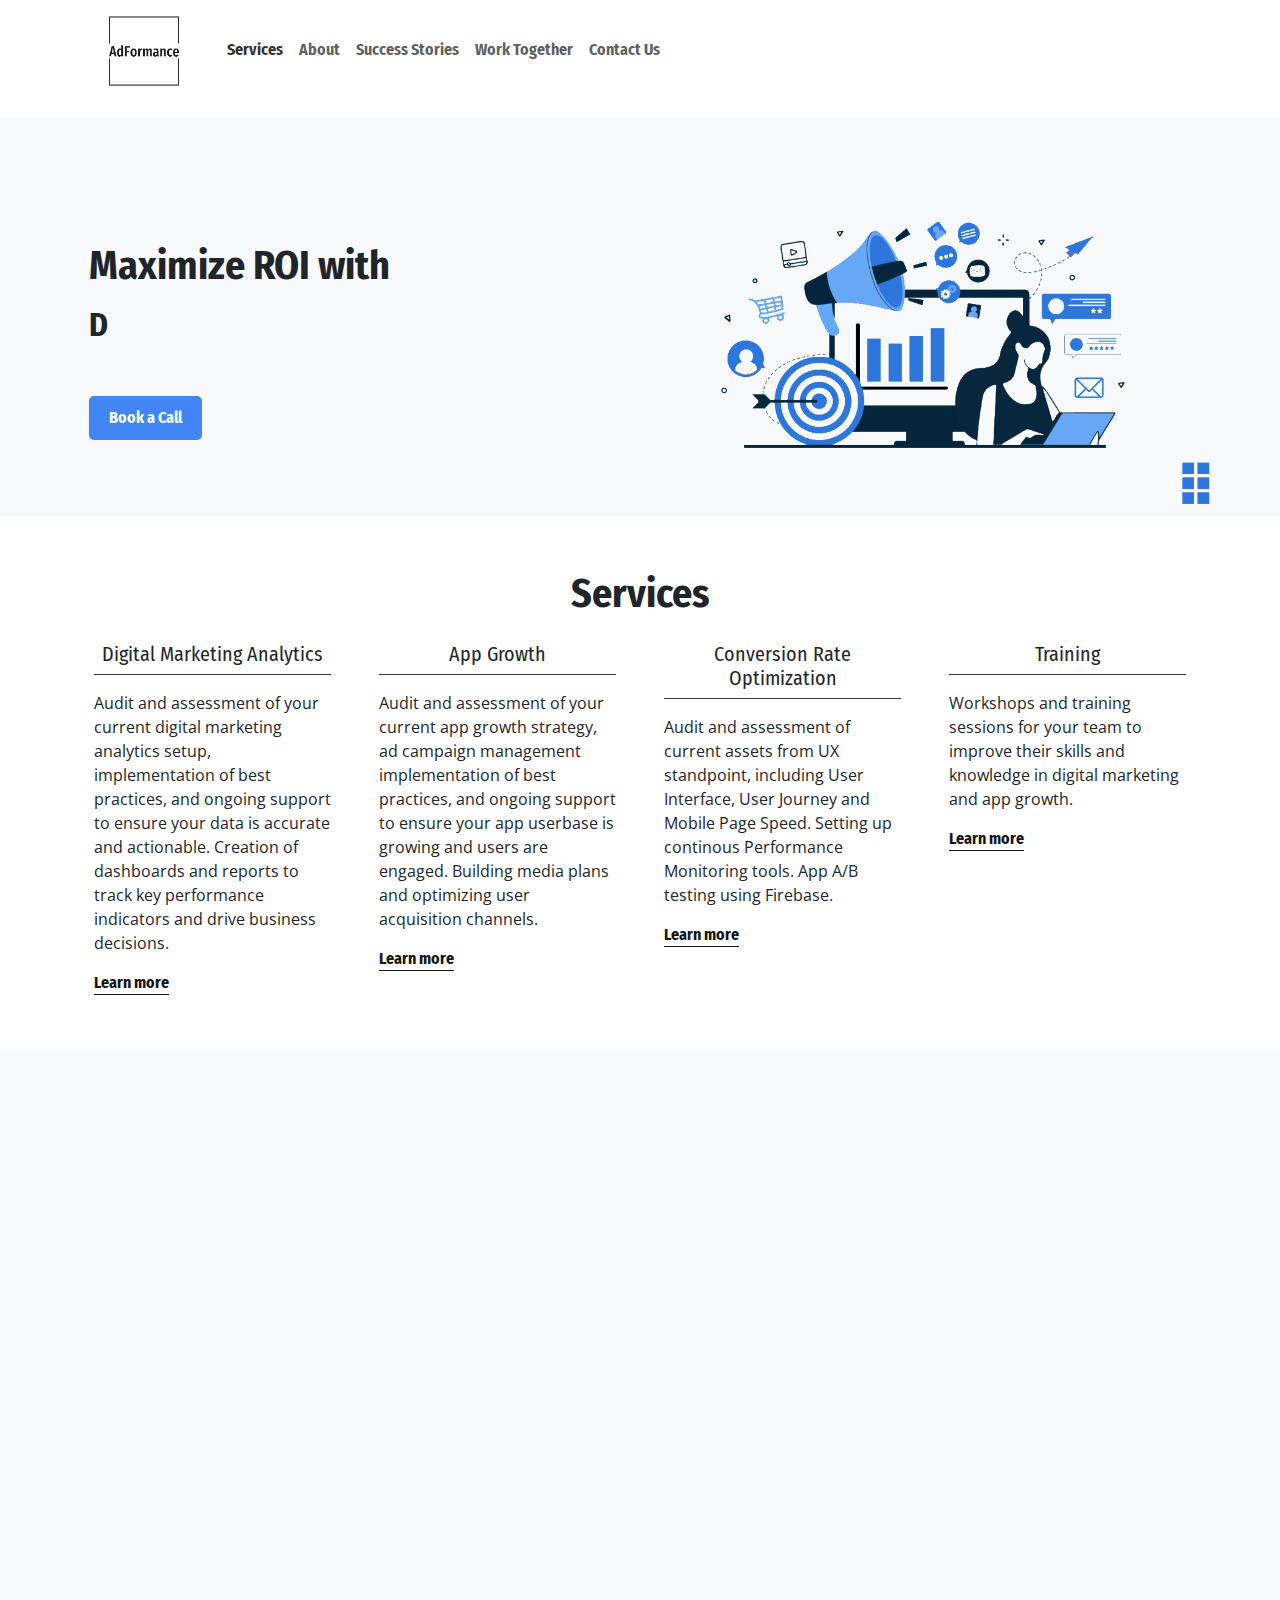
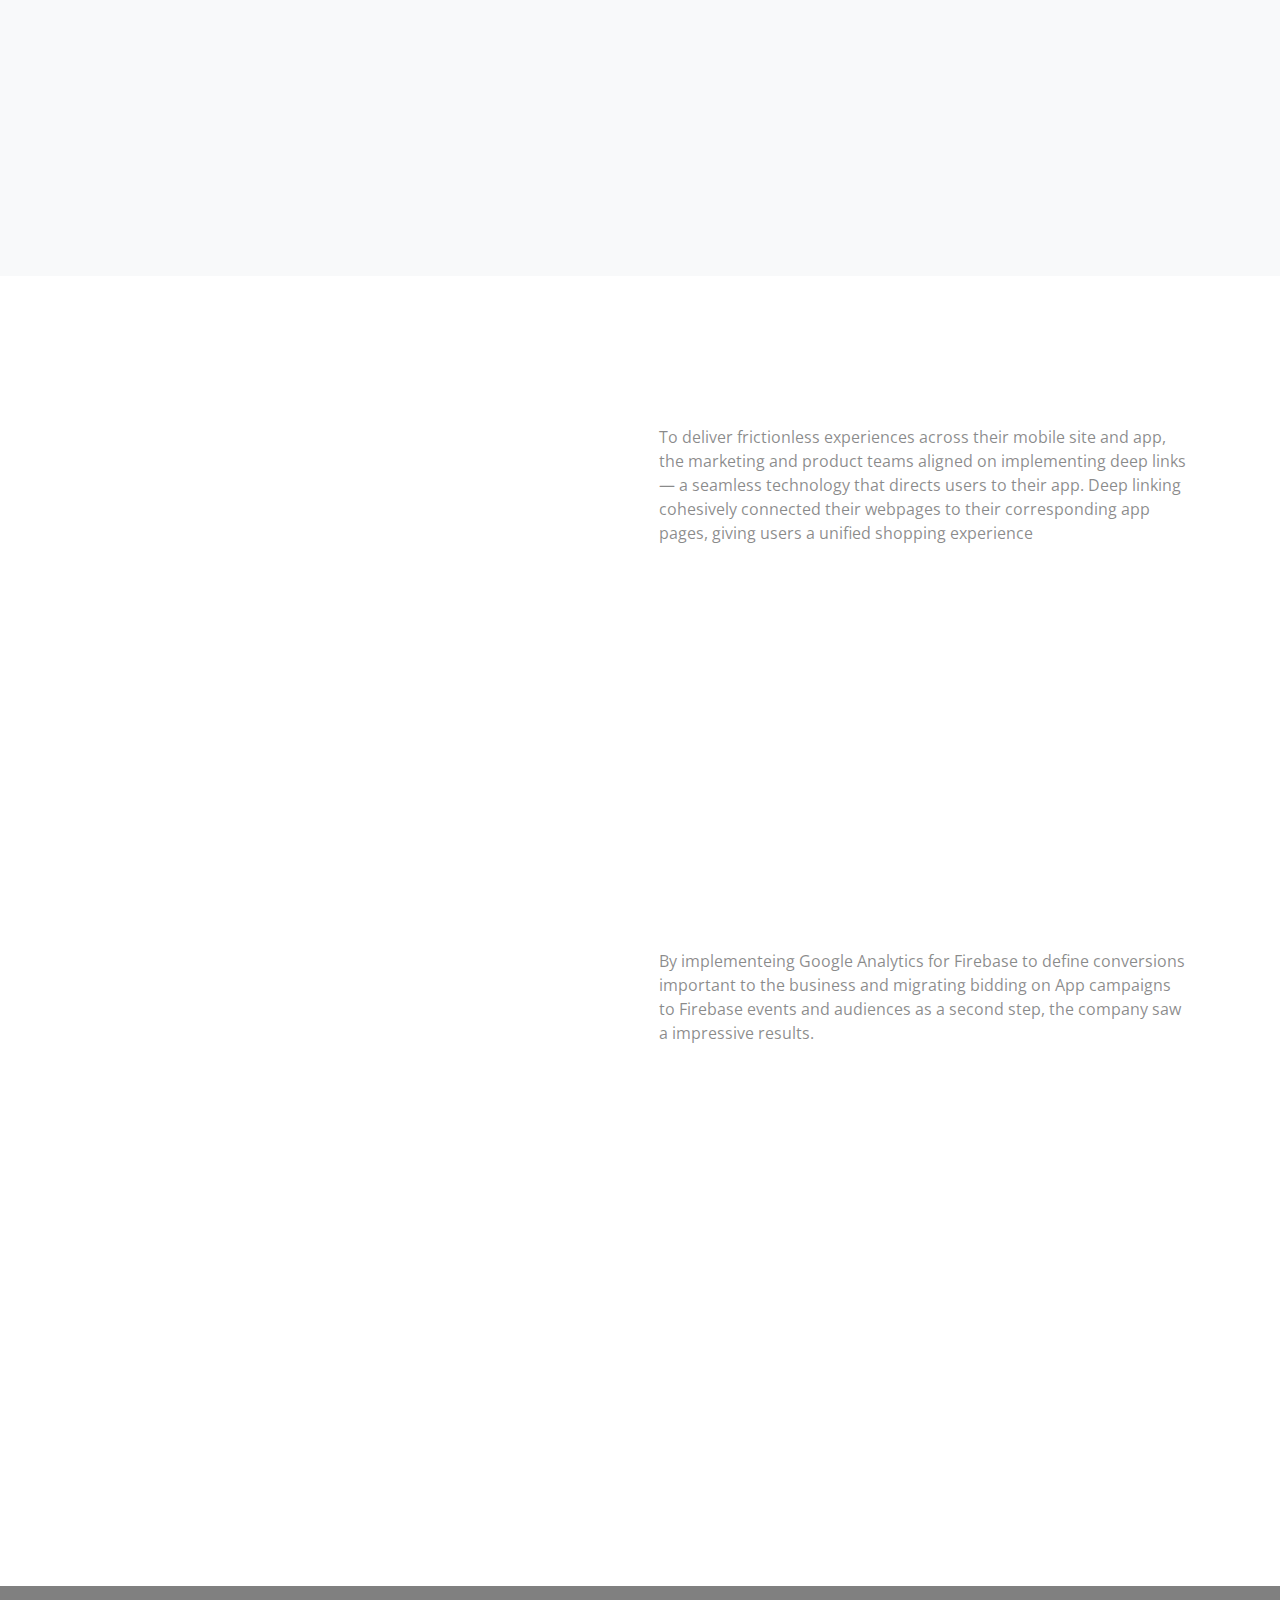
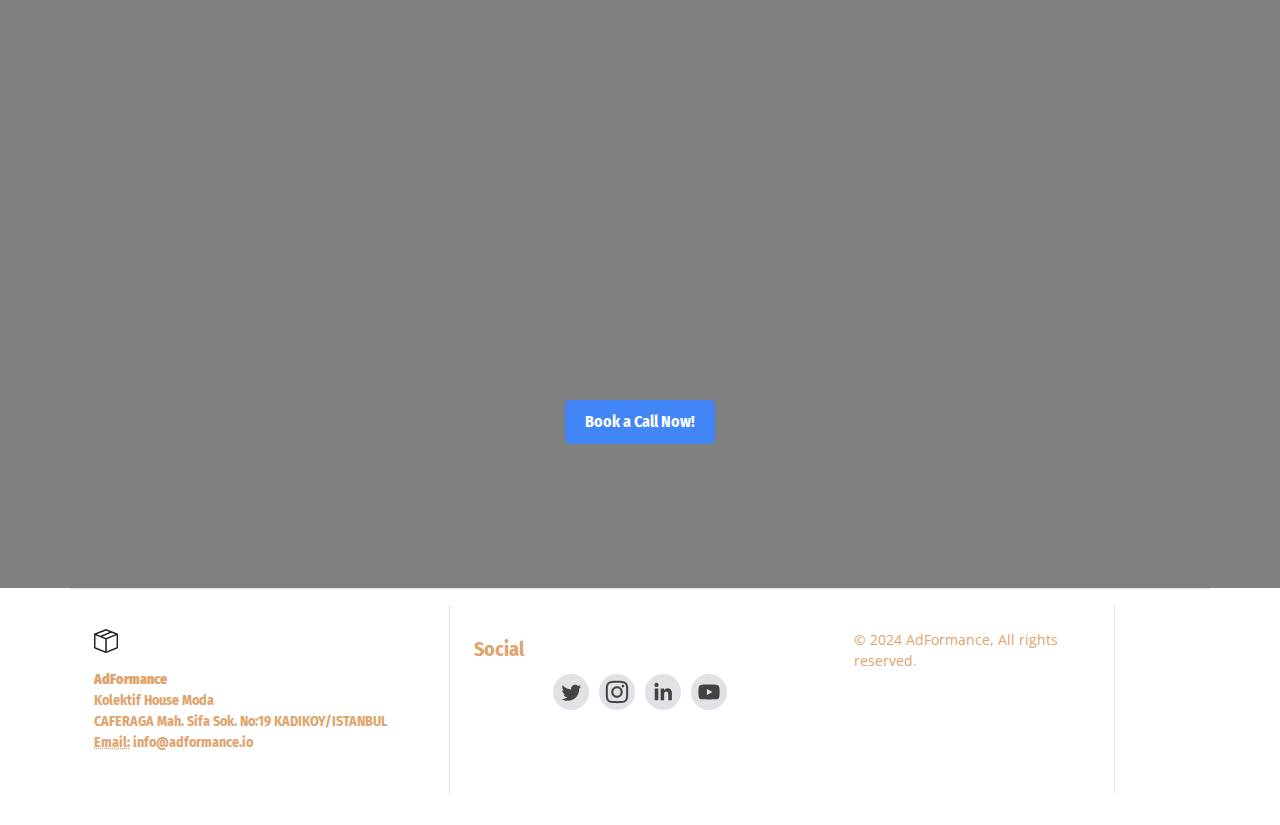
==== index.html @ 452e7cb9 "first commit" ====
<!doctype html>
<html class="h-100" lang="en">

<head>
  <!-- Google Tag Manager -->
  <script>(function (w, d, s, l, i) {
      w[l] = w[l] || []; w[l].push({
        'gtm.start':
          new Date().getTime(), event: 'gtm.js'
      }); var f = d.getElementsByTagName(s)[0],
        j = d.createElement(s), dl = l != 'dataLayer' ? '&l=' + l : ''; j.async = true; j.src =
          'https://www.googletagmanager.com/gtm.js?id=' + i + dl; f.parentNode.insertBefore(j, f);
    })(window, document, 'script', 'dataLayer', 'GTM-MRZGWMG3');</script>
  <!-- End Google Tag Manager -->

  <link rel="preconnect" href="https://fonts.googleapis.com">
  <link rel="preconnect" href="https://fonts.gstatic.com" crossorigin>


  <meta charset="utf-8">
  <meta name="viewport" content="width=device-width,initial-scale=1,shrink-to-fit=yes">
  <meta name="description" content="Adformance Marketing Analytics and App Growth">
  <link rel="apple-touch-icon" sizes="180x180" href="img/adformance-favicon-color.png">
  <link rel="icon" type="image/png" sizes="128x128" href="img/adformance-favicon-color.png">
  <link rel="icon" type="image/png" sizes="16x16" href="img/adformance-favicon-color.png">
  <link rel="icon" type="image/png" sizes="96x96" href="img/adformance-favicon-color.png">
  <meta name="author" content="Ugur Bilen">
  <meta name="generator" content="Eleventy v2.0.0">
  <meta name="HandheldFriendly" content="true">
  <title>AdFormance Home Page</title>
  <link rel="stylesheet" href="css/theme.min.css">
  <!--<link href="https://fonts.googleapis.com/css2?family=Roboto:wght@300;400&display=swap" rel="stylesheet">-->

  <link href="https://fonts.googleapis.com/css2?family=Fira+Sans+Condensed:wght@700&display=swap" rel="stylesheet">
  <link href="https://fonts.googleapis.com/css2?family=Open+Sans:wght@300;400&display=swap" rel="stylesheet">
  <!--
  <style>
    @font-face {
      font-family: 'Fira Sans';
      font-style: normal;
      font-weight: 700;
      font-display: swap;
      src: local(''),
        url('./fonts/FiraSans-Bold.woff2') format('woff2'),
    }
  </style>-->


  <style>
    body {
      margin: 0 !important;
      padding: 0 !important;
    }

    /* Default font for most elements */
    body,
    h1,
    h2,
    h3,
    h4,
    h5,
    h6,
    .navbar,
    .nav-link {
      font-family: 'Fira Sans Condensed', sans-serif !important;
      font-weight: 700 !important;
    }

    /* Preserve Open Sans for specific elements */
    [style*="font-family: 'Open Sans'"],
    .fw-normal,
    .text-black-50,
    p:not(.lead) {
      /* All paragraphs except those with class 'lead' */
      font-family: 'Open Sans', Arial, sans-serif !important;
      font-weight: 400 !important;
    }


    .navbar {
      margin: 0 !important;
      background-color: white;
      padding-top: 0.3rem !important;
      padding-bottom: 0.3rem !important;
      min-height: 50px;
    }

    .navbar-brand img {
      width: 60px;
      height: 60px;
    }

    main {
      padding-top: 50px !important;
    }

    /* Desktop styles */
    @media (min-width: 992px) {
      .navbar {
        padding-top: 0.5rem !important;
        padding-bottom: 0.5rem !important;
        min-height: 70px;
      }

      .navbar-brand img {
        width: 80px;
        height: 80px;
      }

      main {
        padding-top: 70px !important;
      }
    }
  </style>

</head>

<body data-bs-spy="scroll" data-bs-target="#navScroll">

  <!-- Google Tag Manager (noscript) -->
  <noscript><iframe src="https://www.googletagmanager.com/ns.html?id=GTM-MRZGWMG3" height="0" width="0"
      style="display:none;visibility:hidden"></iframe></noscript>
  <!-- End Google Tag Manager (noscript) -->

  <nav id="navScroll" class="navbar navbar-expand-lg fixed-top" tabindex="0">
    <div class="container">
      <a class="navbar-brand pe-4 fs-4" href="https://adformance.io">
        <img src="img/adformance-high-resolution-logo-transparent.png" class="logo-img"
          style="margin-left: 20px; margin-top: 3px; width: 70px; height: 70px;" alt="adformance logo"/>
      </a>
      <button class="navbar-toggler" type="button" data-bs-toggle="collapse" data-bs-target="#navbarSupportedContent"
        aria-controls="navbarSupportedContent" aria-expanded="false" aria-label="Toggle navigation">
        <span class="navbar-toggler-icon"></span>
      </button>
      <div class="collapse navbar-collapse" id="navbarSupportedContent">
        <ul class="navbar-nav me-auto mb-2 mb-lg-0">
          <li class="nav-item">
            <a class="nav-link" href="#services" id="servicesLink" aria-label="Brings you to the frontpage">
              Services
            </a>
          </li>
          <li class="nav-item">
            <a class="nav-link" href="#aboutus" id="aboutLink">
              About
            </a>
          </li>
          <li class="nav-item">
            <a class="nav-link" href="#numbers" id="successStoriesLink">
              Success Stories
            </a>
          </li>
          <li class="nav-item">
            <a class="nav-link" href="#workwithus" id="workwithusLink">
              Work Together
            </a>
          </li>
          <li class="nav-item">
            <a href='mailto:info@adformance.io' id="contactLinkClick" target="_blank" class="nav-link"
              href="#contactus">
              Contact Us
            </a>
          </li>
        </ul>
      </div>
    </div>
  </nav>

  <style>
    .logo-img {
      width: 70px;
      height: 70px;
    }

    @media (max-width: 991px) {
      .logo-img {
        width: 60px !important;
        height: 60px !important;
        margin-left: 10px !important;
      }
    }
  </style>

  <main>
    <div class="w-100 overflow-hidden bg-gray-100 pt-5 mt-5" id="top">
      <div class="container">
        <div class="row align-items-center">
          <!-- Text content column -->
          <div class="col-12 col-lg-6 py-vh-8" data-aos="fade-right">
            <div class="mt-n4">
              <h2 class="display-6 mb-1">Maximize ROI with</h2>
              <p class="lead mb-1"> </p>
              <style>
                .fixedHeight {
                  min-height: 25px;
                  margin-bottom: 30px;
                }

                .heading.typed-text {
                  height: 30px;
                  margin-top: 0;
                  margin-bottom: 10px;
                  display: block;
                }

                .div-block-129 {
                  display: flex;
                }

                .calendar-btn {
                  background-color: #4285F4;
                  color: white;
                  padding: 8px 20px;
                  font-size: 16px;
                  border: none;
                  border-radius: 5px;
                  cursor: pointer;
                  text-align: center;
                  text-decoration: none;
                  display: inline-block;
                  transition: background-color 0.3s ease;
                  margin-top: 30px;
                }

                .calendar-btn:hover {
                  background-color: #357ae8;
                }
              </style>
              <div class="fixedHeight">
                <h2 class="heading typed-text"> </h2>
                <script src="./js/typed.js@2.0.11"></script>
                <script>
                  var typed = new Typed('.typed-text', {
                    strings: ['Cutting Edge Measurement', 'Delighting User Experiences', 'Fast Landing Pages', 'Optimized Campaigns'],
                    typeSpeed: 30,
                    backSpeed: 20,
                    fadeOut: true,
                    fadeOutClass: 'typed-fade-out',
                    fadeOutDelay: 800,
                    loop: true,
                    showCursor: false,
                    cursorChar: '|',
                    backDelay: 2000,
                    startDelay: 0
                  });
                </script>
              </div>
            </div>
            <style>
              .calendar-btn {
                background-color: #4285F4;
                color: white;
                padding: 10px 20px;
                font-size: 16px;
                border: none;
                border-radius: 5px;
                cursor: pointer;
                text-align: center;
                text-decoration: none;
                display: inline-block;
                transition: background-color 0.3s ease;
              }

              .calendar-btn:hover {
                background-color: #357ae8;
              }

              @media (max-width: 991px) {

                /* For mobile and tablet */
                .calendar-btn-wrapper {
                  text-align: center;
                  width: 100%;
                  display: block;
                }
              }
            </style>

            <div class="calendar-btn-wrapper">
              <a href='https://calendar.google.com/calendar/appointments/schedules/AcZssZ3On0xJAEHz2xgExK4E3SpGObJ7qYGnadagdG6WvPAKlnSxZCF5762R4X-dqGIcZ1MdtmLwMkxq?gv=true'
                target="_blank" id="bookNowClick" class="calendar-btn">
                Book a Call
              </a>
            </div>
          </div>
          <!-- Image column -->
          <div class="col-12 col-lg-6 bg-cover" data-aos="fade-left"
            style="background-image: url(img/Transparent_image.png); min-height: 350px;" alt="hero image"></div>
        </div>
      </div>
    </div>

    <div class="py-vh-3 w-100 overflow-hidden" id="services">
      <div class="container">
        <div class="row d-flex justify-content-center mb-3">
          <div class="col-lg-8">
            <h2 class="display-6" style="text-align: center;">Services</h2>
          </div>
        </div>

        <div class="row g-4">
          <div class="col-md-6 col-lg-3 mt-3 mt-lg-0 px-4 service-item" data-aos="fade-up" data-aos-delay="100"
            data-aos-offset="0">
            <h3 class="h5 fw-lighter" style="text-align: center;">Digital Marketing Analytics</h3>
            <p class="fw-normal border-top border-dark pt-3" style="font-family: 'Open Sans', Arial, sans-serif;">
              Audit and assessment of your current digital marketing analytics setup,
              implementation of best practices, and ongoing support to ensure your
              data is accurate and actionable. Creation of dashboards and reports
              to track key performance indicators and drive business decisions.
            </p>
            <a href="#" class="link-fancy">Learn more</a>
          </div>

          <div class="col-md-6 col-lg-3 mt-0 px-4 service-item" data-aos="fade-up" data-aos-delay="200">
            <h3 class="h5 fw-lighter" style="text-align: center;">App Growth</h3>
            <p class="fw-normal border-top border-dark pt-3" style="font-family: 'Open Sans', Arial, sans-serif;">
              Audit and assessment of your current app growth strategy, ad campaign management
              implementation of best practices, and ongoing support to ensure your
              app userbase is growing and users are engaged.
              Building media plans and optimizing user acquisition channels.</p>
            <a href="#" class="link-fancy">Learn more</a>
          </div>

          <div class="col-md-6 col-lg-3 mt-0 px-4 service-item" data-aos="fade-up" data-aos-delay="300">
            <h3 class="h5 fw-lighter" style="text-align: center;">Conversion Rate Optimization</h3>
            <p class="fw-normal border-top border-dark pt-3" style="font-family: 'Open Sans', Arial, sans-serif;">
              Audit and assessment of current assets from UX standpoint, including User Interface, User Journey and
              Mobile Page Speed. Setting up continous Performance Monitoring tools.
              App A/B testing using Firebase.</p>
            <a href="#" class="link-fancy">Learn more</a>
          </div>

          <div class="col-md-6 col-lg-3 mt-0 px-4 service-item" data-aos="fade-up" data-aos-delay="400">
            <h3 class="h5 fw-lighter" style="text-align: center;">Training</h3>
            <p class="fw-normal border-top border-dark pt-3" style="font-family: 'Open Sans', Arial, sans-serif;">
              Workshops and training sessions for your team to improve their skills
              and knowledge in digital marketing and app growth.</p>
            <a href="#" class="link-fancy">Learn more</a>
          </div>
        </div>
      </div>
    </div>

    <div class="py-vh-4 bg-gray-100 w-100 overflow-hidden" id="aboutus">
      <div class="container">
        <div class="row mb-5">
          <div class="col-12 text-center">
            <h2 class="display-6 pt-5 pb-4 border-top border-dark" data-aos="fade-left">Why AdFormance?</h2>
          </div>
        </div>

        <div class="row d-flex justify-content-between align-items-center">
          <div class="col-lg-6 mb-5 mb-lg-0">
            <h3 class="h5 fw-lighter" data-aos="fade-left" data-aos-delay="200" style="white-space: pre-line;">
              • Expertise from Google: <span
                style="font-family: 'Open Sans', Arial, sans-serif; font-size: 16px;">Top-class digital
                marketing and analytics product know-how.</span>

              • Hands-On, Personalized Service: <span
                style="font-family: 'Open Sans', Arial, sans-serif; font-size: 16px;">Tailored
                strategies with high-touch engagement and full commitment to success.</span>

              • Wide Business Network: <span
                style="font-family: 'Open Sans', Arial, sans-serif; font-size: 16px;">Ability to reach
                contacts and experts from different industry actors.</span>

              • Comprehensive Solutions: <span
                style="font-family: 'Open Sans', Arial, sans-serif; font-size: 16px;">End-to-end services
                that cover analytics, CRO, and training with proper follow ups.</span>

              • Agility and Impact: <span style="font-family: 'Open Sans', Arial, sans-serif; font-size: 16px;">Fast,
                hands-on
                implementation with continuous optimization.</span>

              • Long-Term Partnership: <span
                style="font-family: 'Open Sans', Arial, sans-serif; font-size: 16px;">Ongoing support to
                ensure sustainable growth and success.</span></h3>
          </div>

          <div class="col-lg-6 d-flex align-items-center">
            <div class="shadow ratio ratio-16x9 rounded bg-cover bp-center w-100" data-aos="fade-left"
              style="background-image: url(img/dublin_photo.jpg);--bs-aspect-ratio: 50%;">
            </div>
          </div>

        </div>
      </div>
    </div>

    <div class="py-vh-3 w-100 overflow-hidden" id="numbers">
      <div class="container">
        <div class="row d-flex justify-content-between align-items-start">
          <div class="col-lg-5">
            <h2 class="display-6 pt-5 pb-4 border-top border-dark text-center text-lg-start" data-aos="fade-right">
              Success Stories</h2>
          </div>
          <div class="col-lg-6" style="margin-top: -20px;">
            <div class="row">
              <div class="col-12">
                <h3 class="mb-5" data-aos="fade-down">An e-commerce company used deep links to boost its checkouts</h3>
              </div>
              <p class="text-black-50">To deliver frictionless experiences across their mobile site and app, the
                marketing and product teams aligned on implementing deep links — a seamless technology that directs
                users to their app.
                Deep linking cohesively connected their webpages to their corresponding app pages, giving users a
                unified shopping experience</p>

              <!-- Stats Row -->
              <div class="row mt-4"> <!-- Added container row with top margin -->
                <div class="col-4" data-aos="fade-up"> <!-- Changed from col-lg-6 to col-4 -->
                  <div class="display-6 fw-bold py-4" style="color: #1c9d61;">50%</div>
                  <p class="text-black-50">Increase in App Traffic</p>
                </div>
                <div class="col-4" data-aos="fade-up"> <!-- Changed from col-lg-6 to col-4 -->
                  <div class="display-6 fw-bold py-4" style="color: #1c9d61;">+126%</div>
                  <p class="text-black-50">Increase in Total Checkouts</p>
                </div>
                <div class="col-4" data-aos="fade-up"> <!-- Changed from col-lg-6 to col-4 -->
                  <div class="display-6 fw-bold py-4" style="color: #1c9d61;">2.2x</div>
                  <p class="text-black-50">Increase in Total Conversions</p>
                </div>
              </div>
            </div>
            <p></p>
            <p></p>


            <div class="row">
              <div class="col-12">
                <h3 class="mt-5 mb-5 border-top border-dark pt-4" data-aos="fade-down">Food delivery company saw a 20%
                  increase in app orders after shifting its bidding strategy</h3>
              </div>
              <p class="text-black-50">By implementeing Google Analytics for Firebase to define conversions important to
                the business and
                migrating bidding on App campaigns to Firebase events and audiences as a second step, the company saw a
                impressive results.</p>

              <!-- Stats Row -->
              <div class="row mt-4"> <!-- Added container row with top margin -->
                <div class="col-6" data-aos="fade-up"> <!-- Changed from col-lg-6 to col-6 -->
                  <div class="display-6 fw-bold py-4" style="color: #1c9d61;">20%</div>
                  <p class="text-black-50">Increase in App Orders</p>
                </div>
                <div class="col-6" data-aos="fade-up"> <!-- Changed from col-lg-6 to col-6 -->
                  <div class="display-6 fw-bold py-4" style="color: #1c9d61;">15%</div>
                  <p class="text-black-50">Decrease in Cost per Order</p>
                </div>
              </div>
            </div>

          </div>
        </div>

      </div>
    </div>

    <div class="container py-vh-3 w-100 overflow-hidden">
      <div class="row d-flex justify-content-center align-items-center">
        <div class="col-lg-5">
          <h2 class="display-6 pt-5 pb-4 border-top border-dark text-center text-lg-start" data-aos="fade-right">What
            our clients say</h2>
        </div>
        <div class="col-md-7" data-aos="fade-left">
          <blockquote>
            <div class="text-black-50 fs-5 my-3 fw-light pt-4 border-bottom pb-3">"Working with AdFormance was a game
              changer for us. They helped us improve our app's performance and drive more conversions. Highly
              recommended!"</div>
            <span><span class="fw-bold">Omer Sakar,</span>
              Senior Marketing Director at Setur</span>
          </blockquote>
        </div>

      </div>
    </div>

    <div class="py-vh-6 bg-gray-900 text-light w-100 overflow-hidden" id="workwithus">
      <div class="container">
        <div class="row d-flex justify-content-center">
          <div class="row d-flex justify-content-center text-center">
            <div class="col-lg-8 text-center" data-aos="fade">
              <p class="text-secondary lead">Let´s start a project together!</p>
              <h2 class="display-6 mb-5">Book a 30 mins call to chat about your needs and how we can help you</h2>
            </div>
            <div>
              <style>
                .calendar-btn {
                  background-color: #4285F4;
                  /* Google Blue */
                  color: white;
                  padding: 10px 20px;
                  font-size: 16px;
                  border: none;
                  border-radius: 5px;
                  cursor: pointer;
                  text-align: center;
                  text-decoration: none;
                  /* Remove underline */
                  display: inline-block;
                  transition: background-color 0.3s ease;
                }

                .calendar-btn:hover {
                  background-color: #357ae8;
                  /* Darker blue on hover */
                }
              </style>

              <a href='https://calendar.google.com/calendar/appointments/schedules/AcZssZ3On0xJAEHz2xgExK4E3SpGObJ7qYGnadagdG6WvPAKlnSxZCF5762R4X-dqGIcZ1MdtmLwMkxq?gv=true'
                id="bookNowClick" target="_blank" class="calendar-btn">
                Book a Call Now!
              </a>

            </div>
          </div>

          <div>

          </div>

        </div>
      </div>
    </div>
    <!-- 
    <div class="bg-light w-100 overflow-hidden" id="testimonials">
      <div class="container py-vh-6">
        <div class="row d-flex justify-content-center">
          <div class="col-12 col-lg-10 col-xl-8 text-center">
            <h2 class="display-6">Loved by people all around the globe</h2>
            <p class="lead">Our spaces and offices are soooooo lovely, no one would give us a negative rating! And look
              at these trustworthy avatar pictures! Trust us!</p>
          </div>
          <div class="col-12 mt-4">
            <div class="row row-cols-1 row-cols-md-2 g-5 d-flex align-items-center">

              <div class="col-12 col-lg-6 col-xl-4" data-aos="fade-right">
                <div class="card p-4 mt-3 border-0">
                  <div class="card-body">
                    <div class="text-dark py-2 fs-3"><svg xmlns="http://www.w3.org/2000/svg" width="16" height="16"
                        fill="currentColor" class="bi bi-star-fill" viewBox="0 0 16 16">
                        <path
                          d="M3.612 15.443c-.386.198-.824-.149-.746-.592l.83-4.73L.173 6.765c-.329-.314-.158-.888.283-.95l4.898-.696L7.538.792c.197-.39.73-.39.927 0l2.184 4.327 4.898.696c.441.062.612.636.282.95l-3.522 3.356.83 4.73c.078.443-.36.79-.746.592L8 13.187l-4.389 2.256z" />
                      </svg>

                      <svg xmlns="http://www.w3.org/2000/svg" width="16" height="16" fill="currentColor"
                        class="bi bi-star-fill" viewBox="0 0 16 16">
                        <path
                          d="M3.612 15.443c-.386.198-.824-.149-.746-.592l.83-4.73L.173 6.765c-.329-.314-.158-.888.283-.95l4.898-.696L7.538.792c.197-.39.73-.39.927 0l2.184 4.327 4.898.696c.441.062.612.636.282.95l-3.522 3.356.83 4.73c.078.443-.36.79-.746.592L8 13.187l-4.389 2.256z" />
                      </svg>

                      <svg xmlns="http://www.w3.org/2000/svg" width="16" height="16" fill="currentColor"
                        class="bi bi-star-fill" viewBox="0 0 16 16">
                        <path
                          d="M3.612 15.443c-.386.198-.824-.149-.746-.592l.83-4.73L.173 6.765c-.329-.314-.158-.888.283-.95l4.898-.696L7.538.792c.197-.39.73-.39.927 0l2.184 4.327 4.898.696c.441.062.612.636.282.95l-3.522 3.356.83 4.73c.078.443-.36.79-.746.592L8 13.187l-4.389 2.256z" />
                      </svg>

                      <svg xmlns="http://www.w3.org/2000/svg" width="16" height="16" fill="currentColor"
                        class="bi bi-star-fill" viewBox="0 0 16 16">
                        <path
                          d="M3.612 15.443c-.386.198-.824-.149-.746-.592l.83-4.73L.173 6.765c-.329-.314-.158-.888.283-.95l4.898-.696L7.538.792c.197-.39.73-.39.927 0l2.184 4.327 4.898.696c.441.062.612.636.282.95l-3.522 3.356.83 4.73c.078.443-.36.79-.746.592L8 13.187l-4.389 2.256z" />
                      </svg>

                      <svg xmlns="http://www.w3.org/2000/svg" width="16" height="16" fill="currentColor"
                        class="bi bi-star-fill" viewBox="0 0 16 16">
                        <path
                          d="M3.612 15.443c-.386.198-.824-.149-.746-.592l.83-4.73L.173 6.765c-.329-.314-.158-.888.283-.95l4.898-.696L7.538.792c.197-.39.73-.39.927 0l2.184 4.327 4.898.696c.441.062.612.636.282.95l-3.522 3.356.83 4.73c.078.443-.36.79-.746.592L8 13.187l-4.389 2.256z" />
                      </svg>

                    </div>
                    <blockquote class="blockquote">
                      <p>"That service is really really good. And I don´t say that because they pay me a lot of money. I
                        say that because they don´t pay me more money anymore if I don´t say it..."</p>
                    </blockquote>
                    <div class="d-flex justify-content-between border-top pt-3">
                      <div>
                        <span class="h6 fw-5">Jane Doemunsky</span><br>
                        <small class="text-muted">COO, The Boo Corp.</small>
                      </div>
                      <img src="img/webp/person9.webp" width="48" height="48" class="rounded-circle" alt=""
                        data-aos="fade">
                    </div>
                  </div>
                </div>
              </div>

              <div class="col-12 col-lg-6 col-xl-4">
                <div class="card p-4 shadow mt-3 border-0" data-aos="fade-down">
                  <div class="card-body">
                    <div class="text-dark py-2 fs-3"><svg xmlns="http://www.w3.org/2000/svg" width="16" height="16"
                        fill="currentColor" class="bi bi-star-fill" viewBox="0 0 16 16">
                        <path
                          d="M3.612 15.443c-.386.198-.824-.149-.746-.592l.83-4.73L.173 6.765c-.329-.314-.158-.888.283-.95l4.898-.696L7.538.792c.197-.39.73-.39.927 0l2.184 4.327 4.898.696c.441.062.612.636.282.95l-3.522 3.356.83 4.73c.078.443-.36.79-.746.592L8 13.187l-4.389 2.256z" />
                      </svg>

                      <svg xmlns="http://www.w3.org/2000/svg" width="16" height="16" fill="currentColor"
                        class="bi bi-star-fill" viewBox="0 0 16 16">
                        <path
                          d="M3.612 15.443c-.386.198-.824-.149-.746-.592l.83-4.73L.173 6.765c-.329-.314-.158-.888.283-.95l4.898-.696L7.538.792c.197-.39.73-.39.927 0l2.184 4.327 4.898.696c.441.062.612.636.282.95l-3.522 3.356.83 4.73c.078.443-.36.79-.746.592L8 13.187l-4.389 2.256z" />
                      </svg>

                      <svg xmlns="http://www.w3.org/2000/svg" width="16" height="16" fill="currentColor"
                        class="bi bi-star-fill" viewBox="0 0 16 16">
                        <path
                          d="M3.612 15.443c-.386.198-.824-.149-.746-.592l.83-4.73L.173 6.765c-.329-.314-.158-.888.283-.95l4.898-.696L7.538.792c.197-.39.73-.39.927 0l2.184 4.327 4.898.696c.441.062.612.636.282.95l-3.522 3.356.83 4.73c.078.443-.36.79-.746.592L8 13.187l-4.389 2.256z" />
                      </svg>

                      <svg xmlns="http://www.w3.org/2000/svg" width="16" height="16" fill="currentColor"
                        class="bi bi-star-fill" viewBox="0 0 16 16">
                        <path
                          d="M3.612 15.443c-.386.198-.824-.149-.746-.592l.83-4.73L.173 6.765c-.329-.314-.158-.888.283-.95l4.898-.696L7.538.792c.197-.39.73-.39.927 0l2.184 4.327 4.898.696c.441.062.612.636.282.95l-3.522 3.356.83 4.73c.078.443-.36.79-.746.592L8 13.187l-4.389 2.256z" />
                      </svg>

                      <svg xmlns="http://www.w3.org/2000/svg" width="16" height="16" fill="currentColor"
                        class="bi bi-star-fill" viewBox="0 0 16 16">
                        <path
                          d="M3.612 15.443c-.386.198-.824-.149-.746-.592l.83-4.73L.173 6.765c-.329-.314-.158-.888.283-.95l4.898-.696L7.538.792c.197-.39.73-.39.927 0l2.184 4.327 4.898.696c.441.062.612.636.282.95l-3.522 3.356.83 4.73c.078.443-.36.79-.746.592L8 13.187l-4.389 2.256z" />
                      </svg>

                    </div>
                    <blockquote class="blockquote">
                      <p>"I really don´t get what they do. Something with Crypto, NFT´s, SaaS and Cyber Security. Maybe
                        an App for Kids...? But they have this nice website...so who cares what they do as long as they
                        are good at it."</p>
                    </blockquote>
                    <div class="d-flex justify-content-between border-top pt-3">
                      <div>
                        <span class="h6 fw-5">Jenny Matrix</span><br>
                        <small class="text-muted">Daughter of Col. John Matrix, Commando.</small>
                      </div>
                      <img src="img/webp/person3.webp" width="48" height="48" class="rounded-circle" alt=""
                        data-aos="fade">
                    </div>
                  </div>
                </div>
              </div>

              <div class="col-12 col-lg-6 col-xl-4">
                <div class="card p-4 mt-3 border-0" data-aos="fade-left">
                  <div class="card-body">
                    <div class="text-dark py-2 fs-3"><svg xmlns="http://www.w3.org/2000/svg" width="16" height="16"
                        fill="currentColor" class="bi bi-star-fill" viewBox="0 0 16 16">
                        <path
                          d="M3.612 15.443c-.386.198-.824-.149-.746-.592l.83-4.73L.173 6.765c-.329-.314-.158-.888.283-.95l4.898-.696L7.538.792c.197-.39.73-.39.927 0l2.184 4.327 4.898.696c.441.062.612.636.282.95l-3.522 3.356.83 4.73c.078.443-.36.79-.746.592L8 13.187l-4.389 2.256z" />
                      </svg>

                      <svg xmlns="http://www.w3.org/2000/svg" width="16" height="16" fill="currentColor"
                        class="bi bi-star-fill" viewBox="0 0 16 16">
                        <path
                          d="M3.612 15.443c-.386.198-.824-.149-.746-.592l.83-4.73L.173 6.765c-.329-.314-.158-.888.283-.95l4.898-.696L7.538.792c.197-.39.73-.39.927 0l2.184 4.327 4.898.696c.441.062.612.636.282.95l-3.522 3.356.83 4.73c.078.443-.36.79-.746.592L8 13.187l-4.389 2.256z" />
                      </svg>

                      <svg xmlns="http://www.w3.org/2000/svg" width="16" height="16" fill="currentColor"
                        class="bi bi-star-fill" viewBox="0 0 16 16">
                        <path
                          d="M3.612 15.443c-.386.198-.824-.149-.746-.592l.83-4.73L.173 6.765c-.329-.314-.158-.888.283-.95l4.898-.696L7.538.792c.197-.39.73-.39.927 0l2.184 4.327 4.898.696c.441.062.612.636.282.95l-3.522 3.356.83 4.73c.078.443-.36.79-.746.592L8 13.187l-4.389 2.256z" />
                      </svg>

                      <svg xmlns="http://www.w3.org/2000/svg" width="16" height="16" fill="currentColor"
                        class="bi bi-star-fill" viewBox="0 0 16 16">
                        <path
                          d="M3.612 15.443c-.386.198-.824-.149-.746-.592l.83-4.73L.173 6.765c-.329-.314-.158-.888.283-.95l4.898-.696L7.538.792c.197-.39.73-.39.927 0l2.184 4.327 4.898.696c.441.062.612.636.282.95l-3.522 3.356.83 4.73c.078.443-.36.79-.746.592L8 13.187l-4.389 2.256z" />
                      </svg>

                      <svg xmlns="http://www.w3.org/2000/svg" width="16" height="16" fill="currentColor"
                        class="bi bi-star-fill" viewBox="0 0 16 16">
                        <path
                          d="M3.612 15.443c-.386.198-.824-.149-.746-.592l.83-4.73L.173 6.765c-.329-.314-.158-.888.283-.95l4.898-.696L7.538.792c.197-.39.73-.39.927 0l2.184 4.327 4.898.696c.441.062.612.636.282.95l-3.522 3.356.83 4.73c.078.443-.36.79-.746.592L8 13.187l-4.389 2.256z" />
                      </svg>

                    </div>
                    <blockquote class="blockquote">
                      <p>"Okay, okay, I give it five stars. But do you know what: There is a infinit number of stars out
                        there. So five means nothing."</p>
                    </blockquote>
                    <div class="d-flex justify-content-between border-top pt-3">
                      <div>
                        <span class="h6 fw-5">Lizzie Stark</span><br>
                        <small class="text-muted">Head of Security, Brummagem Boys</small>
                      </div>
                      <img src="img/webp/person18.webp" width="48" height="48" class="rounded-circle" alt=""
                        data-aos="fade">
                    </div>
                  </div>
                </div>
              </div>

            </div>
          </div>

        </div>
      </div>
    </div>
 
    <div class="small py-vh-3 w-100 overflow-hidden">
      <div class="container">
        <div class="row">
          <div class="col-md-6 col-lg-4 border-end" data-aos="fade-up">
            <div class="d-flex">
              <div class="col-md-3 flex-fill pt-3 pe-3 pe-md-0">
                <svg xmlns="http://www.w3.org/2000/svg" width="42" height="42" fill="currentColor"
                  class="bi bi-box-seam" viewbox="0 0 16 16">
                  <path
                    d="M8.186 1.113a.5.5 0 0 0-.372 0L1.846 3.5l2.404.961L10.404 2l-2.218-.887zm3.564 1.426L5.596 5 8 5.961 14.154 3.5l-2.404-.961zm3.25 1.7-6.5 2.6v7.922l6.5-2.6V4.24zM7.5 14.762V6.838L1 4.239v7.923l6.5 2.6zM7.443.184a1.5 1.5 0 0 1 1.114 0l7.129 2.852A.5.5 0 0 1 16 3.5v8.662a1 1 0 0 1-.629.928l-7.185 2.874a.5.5 0 0 1-.372 0L.63 13.09a1 1 0 0 1-.63-.928V3.5a.5.5 0 0 1 .314-.464L7.443.184z" />
                </svg>
              </div>
              <div class="col-md-9 flex-fill">
                <h3 class="h5 my-2">Delivery Service</h3>
                <p>If we had any physical goods we would deliver them to your door steps. Of course in time and to the
                  right adress. But we have no products...</p>
              </div>
            </div>
          </div>
          <div class="col-md-6 col-lg-4 border-end" data-aos="fade-up" data-aos-delay="200">
            <div class="d-flex">
              <div class="col-md-3 flex-fill pt-3 pt-3 pe-3 pe-md-0">
                <svg xmlns="http://www.w3.org/2000/svg" width="42" height="42" fill="currentColor"
                  class="bi bi-card-checklist" viewbox="0 0 16 16">
                  <path
                    d="M14.5 3a.5.5 0 0 1 .5.5v9a.5.5 0 0 1-.5.5h-13a.5.5 0 0 1-.5-.5v-9a.5.5 0 0 1 .5-.5h13zm-13-1A1.5 1.5 0 0 0 0 3.5v9A1.5 1.5 0 0 0 1.5 14h13a1.5 1.5 0 0 0 1.5-1.5v-9A1.5 1.5 0 0 0 14.5 2h-13z" />
                  <path
                    d="M7 5.5a.5.5 0 0 1 .5-.5h5a.5.5 0 0 1 0 1h-5a.5.5 0 0 1-.5-.5zm-1.496-.854a.5.5 0 0 1 0 .708l-1.5 1.5a.5.5 0 0 1-.708 0l-.5-.5a.5.5 0 1 1 .708-.708l.146.147 1.146-1.147a.5.5 0 0 1 .708 0zM7 9.5a.5.5 0 0 1 .5-.5h5a.5.5 0 0 1 0 1h-5a.5.5 0 0 1-.5-.5zm-1.496-.854a.5.5 0 0 1 0 .708l-1.5 1.5a.5.5 0 0 1-.708 0l-.5-.5a.5.5 0 0 1 .708-.708l.146.147 1.146-1.147a.5.5 0 0 1 .708 0z" />
                </svg>
              </div>
              <div class="col-md-9 flex-fill">
                <h3 class="h5 my-2">Independently Checked</h3>
                <p>Maybe we would do something to ensure that you get what you ordered. But you can´t order anything
                  here, so we can give you a 100% gurantee that anything would be great!</p>
              </div>
            </div>
          </div>

          <div class="col-md-6 col-lg-4" data-aos="fade-up" data-aos-delay="400">
            <div class="d-flex">
              <div class="col-md-3 flex-fill pt-3 pt-3 pe-3 pe-md-0">
                <svg xmlns="http://www.w3.org/2000/svg" width="42" height="42" fill="currentColor"
                  class="bi bi-window-sidebar" viewbox="0 0 16 16">
                  <path
                    d="M2.5 4a.5.5 0 1 0 0-1 .5.5 0 0 0 0 1zm2-.5a.5.5 0 1 1-1 0 .5.5 0 0 1 1 0z" />
                  <path
                    d="M2 1a2 2 0 0 0-2 2v10a2 2 0 0 0 2 2h12a2 2 0 0 0 2-2V3a2 2 0 0 0-2-2H2zm12 1a1 1 0 0 1 1 1v2H1V3a1 1 0 0 1 1-1h12zM1 13V6h4v8H2a1 1 0 0 1-1-1zm5 1V6h9v7a1 1 0 0 1-1 1H6z" />
                </svg>
              </div>
              <div class="col-md-9 flex-fill">
                <h3 class="h5 my-2">Online Support</h3>
                <p>Okay, we have this crazy online support form. Fill it out and the content will be mailed to you as
                  PDF. Print it out. Than send it via Fax to our super duper hidden Fax number.</p>
              </div>
            </div>
          </div>

        </div>
      </div>
    </div>Why AdFormance -->

  </main>

  <footer>
    <div class="container small border-top">
      <div class="row py-3">

        <!-- Address Column - Left -->
        <div class="col-12 col-xl-4 mb-3 mb-xl-0 border-end p-4">
          <svg xmlns="http://www.w3.org/2000/svg" width="24" height="24" fill="currentColor" class="bi bi-layers-half"
            viewbox="0 0 16 16">
            <path
              d="M8.235 1.113a.5.5 0 0 0-.372 0L1.846 3.5l2.404.961L10.404 2l-2.218-.887zm3.564 1.426L5.596 5 8 5.961 14.154 3.5l-2.404-.961zm3.25 1.7-6.5 2.6v7.922l6.5-2.6V4.24zM7.5 14.762V6.838L1 4.239v7.923l6.5 2.6zM7.443.184a1.5 1.5 0 0 1 1.114 0l7.129 2.852A.5.5 0 0 1 16 3.5v8.662a1 1 0 0 1-.629.928l-7.185 2.874a.5.5 0 0 1-.372 0L.63 13.09a1 1 0 0 1-.63-.928V3.5a.5.5 0 0 1 .314-.464L7.443.184z" />
          </svg>
          <address class="text-secondary mt-3">
            <strong>AdFormance</strong><br>
            Kolektif House Moda<br>
            CAFERAGA Mah. Sifa Sok. No:19 KADIKOY/ISTANBUL<br>
            <abbr title="Email">Email:</abbr>
            info@adformance.io
          </address>
        </div>

        <!-- Copyright Column - Center
        <div class="col-12 col-xl-4 mb-3 mb-xl-0 border-end p-4">
          <p class="text-secondary mb-0">© 2024 AdFormance, All rights reserved.</p>
        </div> -->

        <!-- Social Column - Right -->
        <div class="col-12 col-xl-4 p-4" id="social">
          <h3 class="text-secondary h5 my-2">Social</h3>
          <div style="display: flex; flex-wrap:wrap; align-items: center; justify-content: center;">
            <a href="https://www.twitter.com/adformance_tr" target="_blank" rel="noopener noreferrer"
              style="text-decoration:none;border:0;width:36px;height:36px;padding:2px;margin:5px;color:#454145;border-radius:50%;background-color:#e1e1e6;"><svg
                class="niftybutton-twitter" style="display:block;fill:currentColor" data-donate="true" data-tag="twi"
                data-name="Twitter" viewBox="0 0 512 512" preserveAspectRatio="xMidYMid meet">
                <title>Twitter social icon</title>
                <path
                  d="M419.6 168.6c-11.7 5.2-24.2 8.7-37.4 10.2 13.4-8.1 23.8-20.8 28.6-36 -12.6 7.5-26.5 12.9-41.3 15.8 -11.9-12.6-28.8-20.6-47.5-20.6 -42 0-72.9 39.2-63.4 79.9 -54.1-2.7-102.1-28.6-134.2-68 -17 29.2-8.8 67.5 20.1 86.9 -10.7-0.3-20.7-3.3-29.5-8.1 -0.7 30.2 20.9 58.4 52.2 64.6 -9.2 2.5-19.2 3.1-29.4 1.1 8.3 25.9 32.3 44.7 60.8 45.2 -27.4 21.4-61.8 31-96.4 27 28.8 18.5 63 29.2 99.8 29.2 120.8 0 189.1-102.1 185-193.6C399.9 193.1 410.9 181.7 419.6 168.6z">
                </path>
              </svg></a>
            <a href="https://www.instagram.com/adformance_tr" target="_blank" rel="noopener noreferrer"
              style="text-decoration:none;border:0;width:36px;height:36px;padding:2px;margin:5px;color:#454145;border-radius:50%;background-color:#e1e1e6;"><svg
                class="niftybutton-instagram" style="display:block;fill:currentColor" data-donate="true" data-tag="ins"
                data-name="Instagram" viewBox="0 0 512 512" preserveAspectRatio="xMidYMid meet">
                <title>Instagram social icon</title>
                <path
                  d="M256 109.3c47.8 0 53.4 0.2 72.3 1 17.4 0.8 26.9 3.7 33.2 6.2 8.4 3.2 14.3 7.1 20.6 13.4 6.3 6.3 10.1 12.2 13.4 20.6 2.5 6.3 5.4 15.8 6.2 33.2 0.9 18.9 1 24.5 1 72.3s-0.2 53.4-1 72.3c-0.8 17.4-3.7 26.9-6.2 33.2 -3.2 8.4-7.1 14.3-13.4 20.6 -6.3 6.3-12.2 10.1-20.6 13.4 -6.3 2.5-15.8 5.4-33.2 6.2 -18.9 0.9-24.5 1-72.3 1s-53.4-0.2-72.3-1c-17.4-0.8-26.9-3.7-33.2-6.2 -8.4-3.2-14.3-7.1-20.6-13.4 -6.3-6.3-10.1-12.2-13.4-20.6 -2.5-6.3-5.4-15.8-6.2-33.2 -0.9-18.9-1-24.5-1-72.3s0.2-53.4 1-72.3c0.8-17.4 3.7-26.9 6.2-33.2 3.2-8.4 7.1-14.3 13.4-20.6 6.3-6.3 12.2-10.1 20.6-13.4 6.3-2.5 15.8-5.4 33.2-6.2C202.6 109.5 208.2 109.3 256 109.3M256 77.1c-48.6 0-54.7 0.2-73.8 1.1 -19 0.9-32.1 3.9-43.4 8.3 -11.8 4.6-21.7 10.7-31.7 20.6 -9.9 9.9-16.1 19.9-20.6 31.7 -4.4 11.4-7.4 24.4-8.3 43.4 -0.9 19.1-1.1 25.2-1.1 73.8 0 48.6 0.2 54.7 1.1 73.8 0.9 19 3.9 32.1 8.3 43.4 4.6 11.8 10.7 21.7 20.6 31.7 9.9 9.9 19.9 16.1 31.7 20.6 11.4 4.4 24.4 7.4 43.4 8.3 19.1 0.9 25.2 1.1 73.8 1.1s54.7-0.2 73.8-1.1c19-0.9 32.1-3.9 43.4-8.3 11.8-4.6 21.7-10.7 31.7-20.6 9.9-9.9 16.1-19.9 20.6-31.7 4.4-11.4 7.4-24.4 8.3-43.4 0.9-19.1 1.1-25.2 1.1-73.8s-0.2-54.7-1.1-73.8c-0.9-19-3.9-32.1-8.3-43.4 -4.6-11.8-10.7-21.7-20.6-31.7 -9.9-9.9-19.9-16.1-31.7-20.6 -11.4-4.4-24.4-7.4-43.4-8.3C310.7 77.3 304.6 77.1 256 77.1L256 77.1z">
                </path>
                <path
                  d="M256 164.1c-50.7 0-91.9 41.1-91.9 91.9s41.1 91.9 91.9 91.9 91.9-41.1 91.9-91.9S306.7 164.1 256 164.1zM256 315.6c-32.9 0-59.6-26.7-59.6-59.6s26.7-59.6 59.6-59.6 59.6 26.7 59.6 59.6S288.9 315.6 256 315.6z">
                </path>
                <circle cx="351.5" cy="160.5" r="21.5"></circle>
              </svg></a>
            <a href="https://www.linkedin.com/company/adformance" target="_blank" rel="noopener noreferrer"
              style="text-decoration:none;border:0;width:36px;height:36px;padding:2px;margin:5px;color:#454145;border-radius:50%;background-color:#e1e1e6;"><svg
                class="niftybutton-linkedin" style="display:block;fill:currentColor" data-donate="true" data-tag="lin"
                data-name="LinkedIn" viewBox="0 0 512 512" preserveAspectRatio="xMidYMid meet">
                <title>LinkedIn social icon</title>
                <path
                  d="M186.4 142.4c0 19-15.3 34.5-34.2 34.5 -18.9 0-34.2-15.4-34.2-34.5 0-19 15.3-34.5 34.2-34.5C171.1 107.9 186.4 123.4 186.4 142.4zM181.4 201.3h-57.8V388.1h57.8V201.3zM273.8 201.3h-55.4V388.1h55.4c0 0 0-69.3 0-98 0-26.3 12.1-41.9 35.2-41.9 21.3 0 31.5 15 31.5 41.9 0 26.9 0 98 0 98h57.5c0 0 0-68.2 0-118.3 0-50-28.3-74.2-68-74.2 -39.6 0-56.3 30.9-56.3 30.9v-25.2H273.8z">
                </path>
              </svg></a>
            <a href="https://www.youtube.com/@adformance" target="_blank" rel="noopener noreferrer"
              style="text-decoration:none;border:0;width:36px;height:36px;padding:2px;margin:5px;color:#454145;border-radius:50%;background-color:#e1e1e6;"><svg
                class="niftybutton-youtube" style="display:block;fill:currentColor" data-donate="true" data-tag="you"
                data-name="YouTube" viewBox="0 0 512 512" preserveAspectRatio="xMidYMid meet">
                <title>YouTube social icon</title>
                <path
                  d="M422.6 193.6c-5.3-45.3-23.3-51.6-59-54 -50.8-3.5-164.3-3.5-215.1 0 -35.7 2.4-53.7 8.7-59 54 -4 33.6-4 91.1 0 124.8 5.3 45.3 23.3 51.6 59 54 50.9 3.5 164.3 3.5 215.1 0 35.7-2.4 53.7-8.7 59-54C426.6 284.8 426.6 227.3 422.6 193.6zM222.2 303.4v-94.6l90.7 47.3L222.2 303.4z">
                </path>
              </svg></a>
          </div>
          <!-- <a class="nav-link link-secondary ps-0" aria-current="page" href="404.html">404 System Page</a>
                          <a class="nav-link link-secondary ps-0" aria-current="page" href="register.html">Register System Page</a>
                                <a class="nav-link link-secondary ps-0" aria-current="page" href="content.html">Simple Text Content Page</a> -->
        </div>

        <!-- Copyright Column -->
        <div class="col-12 col-xl-3 mb-3 mb-xl-0 border-end p-4">
          <p class="text-secondary mb-0">© 2024 AdFormance, All rights reserved.</p>
        </div>



      </div>
    </div>
  </footer>
  <script src="js/bootstrap.bundle.min.js"></script>
  <script src="js/aos.js"></script>
  <script>
    AOS.init({
      duration: 800, // values from 0 to 3000, with step 50ms
    });
  </script>

  <script>
    let scrollpos = window.scrollY
    const header = document.querySelector(".navbar")
    const header_height = header.offsetHeight

    const add_class_on_scroll = () => header.classList.add("scrolled", "shadow-sm")
    const remove_class_on_scroll = () => header.classList.remove("scrolled", "shadow-sm")

    window.addEventListener('scroll', function () {
      scrollpos = window.scrollY;

      if (scrollpos >= header_height) { add_class_on_scroll() }
      else { remove_class_on_scroll() }

      console.log(scrollpos)
    })
  </script>

  <style>
    @media (max-width: 991px) {
      .service-item {
        margin-bottom: 4rem !important;
      }

      .service-item:last-child {
        margin-bottom: 1rem !important;
      }
    }
  </style>

</body>

</html>
---- css/theme.min.css ----
/*!
   * Bootstrap  v5.2.2 (https://getbootstrap.com/)
   * Copyright 2011-2022 The Bootstrap Authors
   * Copyright 2011-2022 Twitter, Inc.
   * Licensed under MIT (https://github.com/twbs/bootstrap/blob/main/LICENSE)
   */:root{--bs-blue:#1717e5;--bs-indigo:#6610f2;--bs-purple:#6f42c1;--bs-pink:#d63384;--bs-red:#dc3545;--bs-orange:#fd7e14;--bs-yellow:#ffc107;--bs-green:#198754;--bs-teal:#20c997;--bs-cyan:#0dcaf0;--bs-white:#fff;--bs-gray:#6c757d;--bs-gray-dark:#343a40;--bs-gray-100:#f8f9fa;--bs-gray-200:#e9ecef;--bs-gray-300:#dee2e6;--bs-gray-400:#ced4da;--bs-gray-500:#adb5bd;--bs-gray-600:#6c757d;--bs-gray-700:#495057;--bs-gray-800:#343a40;--bs-gray-900:#212529;--bs-primary:#151515;--bs-secondary:#6c757d;--bs-success:#198754;--bs-info:#0dcaf0;--bs-warning:#fd7e14;--bs-danger:#dc3545;--bs-light:#f8f9fa;--bs-dark:#343a40;--bs-primary-rgb:21,21,21;--bs-secondary-rgb:223,164,109;--bs-success-rgb:25,135,84;--bs-info-rgb:13,202,240;--bs-warning-rgb:253,126,20;--bs-danger-rgb:220,53,69;--bs-light-rgb:248,249,250;--bs-dark-rgb:52,58,64;--bs-white-rgb:255,255,255;--bs-black-rgb:21,21,21;--bs-body-color-rgb:33,37,41;--bs-body-bg-rgb:255,255,255;--bs-font-sans-serif:"Fira Sans",system-ui,-apple-system,"Segoe UI",Roboto,"Helvetica Neue",Arial,"Noto Sans",sans-serif,"Apple Color Emoji","Segoe UI Emoji","Segoe UI Symbol","Noto Color Emoji";--bs-font-monospace:SFMono-Regular,Menlo,Monaco,Consolas,"Liberation Mono","Courier New",monospace;--bs-gradient:linear-gradient(180deg, rgba(255, 255, 255, 0.15), rgba(255, 255, 255, 0));--bs-body-font-family:var(--bs-font-sans-serif);--bs-body-font-size:1rem;--bs-body-font-weight:300;--bs-body-line-height:1.5;--bs-body-color:#212529;--bs-body-bg:#fff;--bs-border-width:1px;--bs-border-style:solid;--bs-border-color:#dee2e6;--bs-border-color-translucent:rgba(21, 21, 21, 0.175);--bs-border-radius:0px;--bs-border-radius-sm:0.25rem;--bs-border-radius-lg:0.5rem;--bs-border-radius-xl:1rem;--bs-border-radius-2xl:2rem;--bs-border-radius-pill:50rem;--bs-link-color:#151515;--bs-link-hover-color:#111111;--bs-code-color:#d63384;--bs-highlight-bg:#fff3cd}*,::after,::before{box-sizing:border-box}@media (prefers-reduced-motion:no-preference){:root{scroll-behavior:smooth}}body{margin:0;font-family:var(--bs-body-font-family);font-size:var(--bs-body-font-size);font-weight:var(--bs-body-font-weight);line-height:var(--bs-body-line-height);color:var(--bs-body-color);text-align:var(--bs-body-text-align);background-color:var(--bs-body-bg);-webkit-text-size-adjust:100%;-webkit-tap-highlight-color:rgba(21,21,21,0)}hr{margin:1rem 0;color:inherit;border:0;border-top:1px solid;opacity:.25}.h1,.h2,.h3,.h4,.h5,.h6,h1,h2,h3,h4,h5,h6{margin-top:0;margin-bottom:.5rem;font-weight:500;line-height:1.2}.h1,h1{font-size:calc(1.375rem + 1.5vw)}@media (min-width:1200px){.h1,h1{font-size:2.5rem}}.h2,h2{font-size:calc(1.325rem + .9vw)}@media (min-width:1200px){.h2,h2{font-size:2rem}}.h3,h3{font-size:calc(1.3rem + .6vw)}@media (min-width:1200px){.h3,h3{font-size:1.75rem}}.h4,h4{font-size:calc(1.275rem + .3vw)}@media (min-width:1200px){.h4,h4{font-size:1.5rem}}.h5,h5{font-size:1.25rem}.h6,h6{font-size:1rem}p{margin-top:0;margin-bottom:1rem}abbr[title]{text-decoration:underline dotted;cursor:help;text-decoration-skip-ink:none}address{margin-bottom:1rem;font-style:normal;line-height:inherit}ul{padding-left:2rem}ul{margin-top:0;margin-bottom:1rem}ul ul{margin-bottom:0}blockquote{margin:0 0 1rem}b,strong{font-weight:bolder}.small,small{font-size:.875em}.mark,mark{padding:.1875em;background-color:var(--bs-highlight-bg)}a{color:var(--bs-link-color);text-decoration:underline}a:hover{color:var(--bs-link-hover-color)}a:not([href]):not([class]),a:not([href]):not([class]):hover{color:inherit;text-decoration:none}code{font-family:var(--bs-font-monospace);font-size:1em}code{font-size:.875em;color:var(--bs-code-color);word-wrap:break-word}a>code{color:inherit}figure{margin:0 0 1rem}img,svg{vertical-align:middle}label{display:inline-block}button{border-radius:0}button:focus:not(:focus-visible){outline:0}button,input{margin:0;font-family:inherit;font-size:inherit;line-height:inherit}button{text-transform:none}[type=button],[type=submit],button{-webkit-appearance:button}[type=button]:not(:disabled),[type=submit]:not(:disabled),button:not(:disabled){cursor:pointer}::-moz-focus-inner{padding:0;border-style:none}::-webkit-datetime-edit-day-field,::-webkit-datetime-edit-fields-wrapper,::-webkit-datetime-edit-hour-field,::-webkit-datetime-edit-minute,::-webkit-datetime-edit-month-field,::-webkit-datetime-edit-text,::-webkit-datetime-edit-year-field{padding:0}::-webkit-inner-spin-button{height:auto}::-webkit-search-decoration{-webkit-appearance:none}::-webkit-color-swatch-wrapper{padding:0}::file-selector-button{font:inherit;-webkit-appearance:button}[hidden]{display:none!important}.lead{font-size:calc(1.258rem + .096vw);font-weight:300}@media (min-width:1200px){.lead{font-size:1.33rem}}.display-1{font-size:calc(1.625rem + 4.0vw);font-weight:300;line-height:1.2}@media (min-width:1200px){.display-1{font-size:5rem}}.display-2{font-size:calc(1.575rem + 3.9vw);font-weight:300;line-height:1.2}@media (min-width:1200px){.display-2{font-size:4.5rem}}.display-3{font-size:calc(1.525rem + 3.3vw);font-weight:300;line-height:1.2}@media (min-width:1200px){.display-3{font-size:4rem}}.display-4{font-size:calc(1.475rem + 2.7vw);font-weight:300;line-height:1.2}@media (min-width:1200px){.display-4{font-size:3.5rem}}.display-5{font-size:calc(1.425rem + 2.1vw);font-weight:300;line-height:1.2}@media (min-width:1200px){.display-5{font-size:3rem}}.display-6{font-size:calc(1.375rem + 1.5vw);font-weight:300;line-height:1.2}@media (min-width:1200px){.display-6{font-size:2.5rem}}.list-unstyled{padding-left:0;list-style:none}.blockquote{margin-bottom:1rem;font-size:1.25rem}.blockquote>:last-child{margin-bottom:0}.blockquote-footer{margin-top:-1rem;margin-bottom:1rem;font-size:.875em;color:#6c757d}.blockquote-footer::before{content:"\2014\00A0"}.img-fluid{max-width:100%;height:auto}.figure{display:inline-block}.container,.container-fluid{--bs-gutter-x:3vw;--bs-gutter-y:0;width:100%;padding-right:calc(var(--bs-gutter-x) * .5);padding-left:calc(var(--bs-gutter-x) * .5);margin-right:auto;margin-left:auto}@media (min-width:576px){.container{max-width:540px}}@media (min-width:768px){.container{max-width:720px}}@media (min-width:992px){.container{max-width:960px}}@media (min-width:1200px){.container{max-width:1140px}}@media (min-width:1680px){.container{max-width:1600px}}.row{--bs-gutter-x:3vw;--bs-gutter-y:0;display:flex;flex-wrap:wrap;margin-top:calc(-1 * var(--bs-gutter-y));margin-right:calc(-.5 * var(--bs-gutter-x));margin-left:calc(-.5 * var(--bs-gutter-x))}.row>*{flex-shrink:0;width:100%;max-width:100%;padding-right:calc(var(--bs-gutter-x) * .5);padding-left:calc(var(--bs-gutter-x) * .5);margin-top:var(--bs-gutter-y)}.col{flex:1 0 0%}.row-cols-1>*{flex:0 0 auto;width:100%}.col-auto{flex:0 0 auto;width:auto}.col-4{flex:0 0 auto;width:33.33333%}.col-5{flex:0 0 auto;width:41.66667%}.col-6{flex:0 0 auto;width:50%}.col-7{flex:0 0 auto;width:58.33333%}.col-10{flex:0 0 auto;width:83.33333%}.col-12{flex:0 0 auto;width:100%}.g-0,.gx-0{--bs-gutter-x:0}.g-0{--bs-gutter-y:0}.gx-3{--bs-gutter-x:1rem}.gx-4{--bs-gutter-x:1.5rem}.g-5,.gx-5{--bs-gutter-x:3rem}.g-5{--bs-gutter-y:3rem}@media (min-width:768px){.col-md{flex:1 0 0%}.row-cols-md-2>*{flex:0 0 auto;width:50%}.col-md-auto{flex:0 0 auto;width:auto}.col-md-2{flex:0 0 auto;width:16.66667%}.col-md-3{flex:0 0 auto;width:25%}.col-md-4{flex:0 0 auto;width:33.33333%}.col-md-5{flex:0 0 auto;width:41.66667%}.col-md-6{flex:0 0 auto;width:50%}.col-md-7{flex:0 0 auto;width:58.33333%}.col-md-9{flex:0 0 auto;width:75%}.col-md-11{flex:0 0 auto;width:91.66667%}.offset-md-1{margin-left:8.33333%}}@media (min-width:992px){.col-lg-3{flex:0 0 auto;width:25%}.col-lg-4{flex:0 0 auto;width:33.33333%}.col-lg-5{flex:0 0 auto;width:41.66667%}.col-lg-6{flex:0 0 auto;width:50%}.col-lg-7{flex:0 0 auto;width:58.33333%}.col-lg-8{flex:0 0 auto;width:50%}.col-lg-10{flex:0 0 auto;width:83.33333%}.col-lg-11{flex:0 0 auto;width:91.66667%}.col-lg-12{flex:0 0 auto;width:100%}.offset-lg-1{margin-left:8.33333%}}@media (min-width:1200px){.col-xl-3{flex:0 0 auto;width:25%}.col-xl-4{flex:0 0 auto;width:33.33333%}.col-xl-6{flex:0 0 auto;width:50%}.col-xl-8{flex:0 0 auto;width:66.66667%}.col-xl-10{flex:0 0 auto;width:83.33333%}.offset-xl-2{margin-left:16.66667%}}.form-label{margin-bottom:.5rem}.form-text{margin-top:.25rem;font-size:.875em;color:#6c757d}.form-control{display:block;width:100%;padding:.375rem .75rem;font-size:1rem;font-weight:300;line-height:1.5;color:#212529;background-color:#fff;background-clip:padding-box;border:1px solid #ced4da;appearance:none;border-radius:0;transition:border-color .15s ease-in-out,box-shadow .15s ease-in-out}@media (prefers-reduced-motion:reduce){.form-control{transition:none}}.form-control:focus{color:#212529;background-color:#fff;border-color:#8a8a8a;outline:0;box-shadow:0 0 0 .25rem rgba(21,21,21,.25)}.form-control::-webkit-date-and-time-value{height:1.5em}.form-control::placeholder{color:#6c757d;opacity:1}.form-control:disabled{background-color:#e9ecef;opacity:1}.form-control::file-selector-button{padding:.375rem .75rem;margin:-.375rem -.75rem;margin-inline-end:.75rem;color:#212529;background-color:#e9ecef;pointer-events:none;border-color:inherit;border-style:solid;border-width:0;border-inline-end-width:1px;border-radius:0;transition:color .15s ease-in-out,background-color .15s ease-in-out,border-color .15s ease-in-out,box-shadow .15s ease-in-out}@media (prefers-reduced-motion:reduce){.form-control::file-selector-button{transition:none}}.form-control:hover:not(:disabled):not([readonly])::file-selector-button{background-color:#dde0e3}.form-control-lg{min-height:calc(1.5em + 1rem + 2px);padding:.5rem 1rem;font-size:1.25rem;border-radius:.5rem}.form-control-lg::file-selector-button{padding:.5rem 1rem;margin:-.5rem -1rem;margin-inline-end:1rem}.form-check{display:block;min-height:1.5rem;padding-left:1.5em;margin-bottom:.125rem}.form-check .form-check-input{float:left;margin-left:-1.5em}.form-check-input{width:1em;height:1em;margin-top:.25em;vertical-align:top;background-color:#fff;background-repeat:no-repeat;background-position:center;background-size:contain;border:1px solid rgba(21,21,21,.25);appearance:none;print-color-adjust:exact}.form-check-input[type=checkbox]{border-radius:.25em}.form-check-input:active{filter:brightness(90%)}.form-check-input:focus{border-color:#8a8a8a;outline:0;box-shadow:0 0 0 .25rem rgba(21,21,21,.25)}.form-check-input:checked{background-color:#151515;border-color:#151515}.form-check-input:checked[type=checkbox]{background-image:url("data:image/svg+xml,%3csvg xmlns='http://www.w3.org/2000/svg' viewBox='0 0 20 20'%3e%3cpath fill='none' stroke='%23fff' stroke-linecap='round' stroke-linejoin='round' stroke-width='3' d='m6 10 3 3 6-6'/%3e%3c/svg%3e")}.form-check-input[type=checkbox]:indeterminate{background-color:#151515;border-color:#151515;background-image:url("data:image/svg+xml,%3csvg xmlns='http://www.w3.org/2000/svg' viewBox='0 0 20 20'%3e%3cpath fill='none' stroke='%23fff' stroke-linecap='round' stroke-linejoin='round' stroke-width='3' d='M6 10h8'/%3e%3c/svg%3e")}.form-check-input:disabled{pointer-events:none;filter:none;opacity:.5}.form-check-input:disabled~.form-check-label{cursor:default;opacity:.5}.form-floating{position:relative}.form-floating>.form-control{height:calc(3.5rem + 2px);line-height:1.25}.form-floating>label{position:absolute;top:0;left:0;width:100%;height:100%;padding:1rem .75rem;overflow:hidden;text-align:start;text-overflow:ellipsis;white-space:nowrap;pointer-events:none;border:1px solid transparent;transform-origin:0 0;transition:opacity .1s ease-in-out,transform .1s ease-in-out}@media (prefers-reduced-motion:reduce){.form-floating>label{transition:none}}.form-floating>.form-control{padding:1rem .75rem}.form-floating>.form-control::placeholder{color:transparent}.form-floating>.form-control:focus,.form-floating>.form-control:not(:placeholder-shown){padding-top:1.625rem;padding-bottom:.625rem}.form-floating>.form-control:-webkit-autofill{padding-top:1.625rem;padding-bottom:.625rem}.form-floating>.form-control:focus~label,.form-floating>.form-control:not(:placeholder-shown)~label{opacity:.65;transform:scale(.85) translateY(-.5rem) translateX(.15rem)}.form-floating>.form-control:-webkit-autofill~label{opacity:.65;transform:scale(.85) translateY(-.5rem) translateX(.15rem)}.btn{--bs-btn-padding-x:0.75rem;--bs-btn-padding-y:0.375rem;--bs-btn-font-size:1rem;--bs-btn-font-weight:300;--bs-btn-line-height:1.5;--bs-btn-color:#212529;--bs-btn-bg:transparent;--bs-btn-border-width:1px;--bs-btn-border-color:transparent;--bs-btn-border-radius:0px;--bs-btn-hover-border-color:transparent;--bs-btn-box-shadow:inset 0 1px 0 rgba(255, 255, 255, 0.15),0 1px 1px rgba(21, 21, 21, 0.075);--bs-btn-disabled-opacity:0.65;--bs-btn-focus-box-shadow:0 0 0 0.25rem rgba(var(--bs-btn-focus-shadow-rgb), .5);display:inline-block;padding:var(--bs-btn-padding-y) var(--bs-btn-padding-x);font-family:var(--bs-btn-font-family);font-size:var(--bs-btn-font-size);font-weight:var(--bs-btn-font-weight);line-height:var(--bs-btn-line-height);color:var(--bs-btn-color);text-align:center;text-decoration:none;vertical-align:middle;cursor:pointer;user-select:none;border:var(--bs-btn-border-width) solid var(--bs-btn-border-color);border-radius:var(--bs-btn-border-radius);background-color:var(--bs-btn-bg);transition:color .15s ease-in-out,background-color .15s ease-in-out,border-color .15s ease-in-out,box-shadow .15s ease-in-out}@media (prefers-reduced-motion:reduce){.btn{transition:none}}.btn:hover{color:var(--bs-btn-hover-color);background-color:var(--bs-btn-hover-bg);border-color:var(--bs-btn-hover-border-color)}.btn:focus-visible{color:var(--bs-btn-hover-color);background-color:var(--bs-btn-hover-bg);border-color:var(--bs-btn-hover-border-color);outline:0;box-shadow:var(--bs-btn-focus-box-shadow)}.btn.active,.btn.show,.btn:first-child:active,:not(.btn-check)+.btn:active{color:var(--bs-btn-active-color);background-color:var(--bs-btn-active-bg);border-color:var(--bs-btn-active-border-color)}.btn.active:focus-visible,.btn.show:focus-visible,.btn:first-child:active:focus-visible,:not(.btn-check)+.btn:active:focus-visible{box-shadow:var(--bs-btn-focus-box-shadow)}.btn:disabled{color:var(--bs-btn-disabled-color);pointer-events:none;background-color:var(--bs-btn-disabled-bg);border-color:var(--bs-btn-disabled-border-color);opacity:var(--bs-btn-disabled-opacity)}.btn-primary{--bs-btn-color:#fff;--bs-btn-bg:#151515;--bs-btn-border-color:#151515;--bs-btn-hover-color:#fff;--bs-btn-hover-bg:#121212;--bs-btn-hover-border-color:#111111;--bs-btn-focus-shadow-rgb:56,56,56;--bs-btn-active-color:#fff;--bs-btn-active-bg:#111111;--bs-btn-active-border-color:#101010;--bs-btn-active-shadow:inset 0 3px 5px rgba(21, 21, 21, 0.125);--bs-btn-disabled-color:#fff;--bs-btn-disabled-bg:#151515;--bs-btn-disabled-border-color:#151515}.btn-warning{--bs-btn-color:#151515;--bs-btn-bg:#fd7e14;--bs-btn-border-color:#fd7e14;--bs-btn-hover-color:#151515;--bs-btn-hover-bg:#fd9137;--bs-btn-hover-border-color:#fd8b2c;--bs-btn-focus-shadow-rgb:218,110,20;--bs-btn-active-color:#151515;--bs-btn-active-bg:#fd9843;--bs-btn-active-border-color:#fd8b2c;--bs-btn-active-shadow:inset 0 3px 5px rgba(21, 21, 21, 0.125);--bs-btn-disabled-color:#151515;--bs-btn-disabled-bg:#fd7e14;--bs-btn-disabled-border-color:#fd7e14}.btn-light{--bs-btn-color:#151515;--bs-btn-bg:#f8f9fa;--bs-btn-border-color:#f8f9fa;--bs-btn-hover-color:#151515;--bs-btn-hover-bg:#d3d4d5;--bs-btn-hover-border-color:#c6c7c8;--bs-btn-focus-shadow-rgb:214,215,216;--bs-btn-active-color:#151515;--bs-btn-active-bg:#c6c7c8;--bs-btn-active-border-color:#babbbc;--bs-btn-active-shadow:inset 0 3px 5px rgba(21, 21, 21, 0.125);--bs-btn-disabled-color:#151515;--bs-btn-disabled-bg:#f8f9fa;--bs-btn-disabled-border-color:#f8f9fa}.btn-dark{--bs-btn-color:#fff;--bs-btn-bg:#343a40;--bs-btn-border-color:#343a40;--bs-btn-hover-color:#fff;--bs-btn-hover-bg:#52585d;--bs-btn-hover-border-color:#484e53;--bs-btn-focus-shadow-rgb:82,88,93;--bs-btn-active-color:#fff;--bs-btn-active-bg:#5d6166;--bs-btn-active-border-color:#484e53;--bs-btn-active-shadow:inset 0 3px 5px rgba(21, 21, 21, 0.125);--bs-btn-disabled-color:#fff;--bs-btn-disabled-bg:#343a40;--bs-btn-disabled-border-color:#343a40}.btn-outline-primary{--bs-btn-color:#151515;--bs-btn-border-color:#151515;--bs-btn-hover-color:#fff;--bs-btn-hover-bg:#151515;--bs-btn-hover-border-color:#151515;--bs-btn-focus-shadow-rgb:21,21,21;--bs-btn-active-color:#fff;--bs-btn-active-bg:#151515;--bs-btn-active-border-color:#151515;--bs-btn-active-shadow:inset 0 3px 5px rgba(21, 21, 21, 0.125);--bs-btn-disabled-color:#151515;--bs-btn-disabled-bg:transparent;--bs-btn-disabled-border-color:#151515;--bs-gradient:none}.btn-lg{--bs-btn-padding-y:0.5rem;--bs-btn-padding-x:1rem;--bs-btn-font-size:1.25rem;--bs-btn-border-radius:0.5rem}.fade{transition:opacity .15s linear}@media (prefers-reduced-motion:reduce){.fade{transition:none}}.fade:not(.show){opacity:0}.collapse:not(.show){display:none}.collapsing{height:0;overflow:hidden;transition:height .35s ease}@media (prefers-reduced-motion:reduce){.collapsing{transition:none}}.nav{--bs-nav-link-padding-x:1rem;--bs-nav-link-padding-y:0.5rem;--bs-nav-link-color:var(--bs-link-color);--bs-nav-link-hover-color:var(--bs-link-hover-color);--bs-nav-link-disabled-color:#6c757d;display:flex;flex-wrap:wrap;padding-left:0;margin-bottom:0;list-style:none}.nav-link{display:block;padding:var(--bs-nav-link-padding-y) var(--bs-nav-link-padding-x);font-size:var(--bs-nav-link-font-size);font-weight:var(--bs-nav-link-font-weight);color:var(--bs-nav-link-color);text-decoration:none;transition:color .15s ease-in-out,background-color .15s ease-in-out,border-color .15s ease-in-out}@media (prefers-reduced-motion:reduce){.nav-link{transition:none}}.nav-link:focus,.nav-link:hover{color:var(--bs-nav-link-hover-color)}.navbar{--bs-navbar-padding-x:0;--bs-navbar-padding-y:0.5rem;--bs-navbar-color:rgba(21, 21, 21, 0.7);--bs-navbar-hover-color:rgba(21, 21, 21, 0.8);--bs-navbar-disabled-color:rgba(21, 21, 21, 0.3);--bs-navbar-active-color:rgba(21, 21, 21, 0.9);--bs-navbar-brand-padding-y:0.3125rem;--bs-navbar-brand-margin-end:1rem;--bs-navbar-brand-font-size:1.25rem;--bs-navbar-brand-color:rgba(21, 21, 21, 0.9);--bs-navbar-brand-hover-color:rgba(21, 21, 21, 0.9);--bs-navbar-nav-link-padding-x:0.5rem;--bs-navbar-toggler-padding-y:0.25rem;--bs-navbar-toggler-padding-x:0.75rem;--bs-navbar-toggler-font-size:1.25rem;--bs-navbar-toggler-icon-bg:url("data:image/svg+xml,%3csvg xmlns='http://www.w3.org/2000/svg' viewBox='0 0 30 30'%3e%3cpath stroke='rgba%2821, 21, 21, 0.7%29' stroke-linecap='round' stroke-miterlimit='10' stroke-width='2' d='M4 7h22M4 15h22M4 23h22'/%3e%3c/svg%3e");--bs-navbar-toggler-border-color:rgba(21, 21, 21, 0.1);--bs-navbar-toggler-border-radius:0px;--bs-navbar-toggler-focus-width:0.25rem;--bs-navbar-toggler-transition:box-shadow 0.15s ease-in-out;position:relative;display:flex;flex-wrap:wrap;align-items:center;justify-content:space-between;padding:var(--bs-navbar-padding-y) var(--bs-navbar-padding-x)}.navbar>.container,.navbar>.container-fluid{display:flex;flex-wrap:inherit;align-items:center;justify-content:space-between}.navbar-brand{padding-top:var(--bs-navbar-brand-padding-y);padding-bottom:var(--bs-navbar-brand-padding-y);margin-right:var(--bs-navbar-brand-margin-end);font-size:var(--bs-navbar-brand-font-size);color:var(--bs-navbar-brand-color);text-decoration:none;white-space:nowrap}.navbar-brand:focus,.navbar-brand:hover{color:var(--bs-navbar-brand-hover-color)}.navbar-nav{--bs-nav-link-padding-x:0;--bs-nav-link-padding-y:0.5rem;--bs-nav-link-color:var(--bs-navbar-color);--bs-nav-link-hover-color:var(--bs-navbar-hover-color);--bs-nav-link-disabled-color:var(--bs-navbar-disabled-color);display:flex;flex-direction:column;padding-left:0;margin-bottom:0;list-style:none}.navbar-nav .nav-link.active,.navbar-nav .show>.nav-link{color:var(--bs-navbar-active-color)}.navbar-collapse{flex-basis:100%;flex-grow:1;align-items:center}.navbar-toggler{padding:var(--bs-navbar-toggler-padding-y) var(--bs-navbar-toggler-padding-x);font-size:var(--bs-navbar-toggler-font-size);line-height:1;color:var(--bs-navbar-color);background-color:transparent;border:var(--bs-border-width) solid var(--bs-navbar-toggler-border-color);border-radius:var(--bs-navbar-toggler-border-radius);transition:var(--bs-navbar-toggler-transition)}@media (prefers-reduced-motion:reduce){.navbar-toggler{transition:none}}.navbar-toggler:hover{text-decoration:none}.navbar-toggler:focus{text-decoration:none;outline:0;box-shadow:0 0 0 var(--bs-navbar-toggler-focus-width)}.navbar-toggler-icon{display:inline-block;width:1.5em;height:1.5em;vertical-align:middle;background-image:var(--bs-navbar-toggler-icon-bg);background-repeat:no-repeat;background-position:center;background-size:100%}@media (min-width:992px){.navbar-expand-lg{flex-wrap:nowrap;justify-content:flex-start}.navbar-expand-lg .navbar-nav{flex-direction:row}.navbar-expand-lg .navbar-nav .nav-link{padding-right:var(--bs-navbar-nav-link-padding-x);padding-left:var(--bs-navbar-nav-link-padding-x)}.navbar-expand-lg .navbar-collapse{display:flex!important;flex-basis:auto}.navbar-expand-lg .navbar-toggler{display:none}}.card{--bs-card-spacer-y:1rem;--bs-card-spacer-x:1rem;--bs-card-title-spacer-y:0.5rem;--bs-card-border-width:1px;--bs-card-border-color:var(--bs-border-color-translucent);--bs-card-border-radius:0px;--bs-card-inner-border-radius:-1px;--bs-card-cap-padding-y:0.5rem;--bs-card-cap-padding-x:1rem;--bs-card-cap-bg:rgba(21, 21, 21, 0.03);--bs-card-bg:#fff;--bs-card-img-overlay-padding:1rem;--bs-card-group-margin:1.5vw;position:relative;display:flex;flex-direction:column;min-width:0;height:var(--bs-card-height);word-wrap:break-word;background-color:var(--bs-card-bg);background-clip:border-box;border:var(--bs-card-border-width) solid var(--bs-card-border-color);border-radius:var(--bs-card-border-radius)}.card>hr{margin-right:0;margin-left:0}.card-body{flex:1 1 auto;padding:var(--bs-card-spacer-y) var(--bs-card-spacer-x);color:var(--bs-card-color)}.card-title{margin-bottom:var(--bs-card-title-spacer-y)}.card-text:last-child{margin-bottom:0}.badge{--bs-badge-padding-x:0.65em;--bs-badge-padding-y:0.35em;--bs-badge-font-size:0.75em;--bs-badge-font-weight:700;--bs-badge-color:#fff;--bs-badge-border-radius:0px;display:inline-block;padding:var(--bs-badge-padding-y) var(--bs-badge-padding-x);font-size:var(--bs-badge-font-size);font-weight:var(--bs-badge-font-weight);line-height:1;color:var(--bs-badge-color);text-align:center;white-space:nowrap;vertical-align:baseline;border-radius:var(--bs-badge-border-radius)}.badge:empty{display:none}.btn .badge{position:relative;top:-1px}@keyframes progress-bar-stripes{0%{background-position-x:1rem}}.modal-backdrop{--bs-backdrop-zindex:1050;--bs-backdrop-bg:#151515;--bs-backdrop-opacity:0.5;position:fixed;top:0;left:0;z-index:var(--bs-backdrop-zindex);width:100vw;height:100vh;background-color:var(--bs-backdrop-bg)}.modal-backdrop.fade{opacity:0}.modal-backdrop.show{opacity:var(--bs-backdrop-opacity)}@keyframes spinner-border{to{transform:rotate(360deg)}}@keyframes spinner-grow{0%{transform:scale(0)}50%{opacity:1;transform:none}}.offcanvas-backdrop{position:fixed;top:0;left:0;z-index:1040;width:100vw;height:100vh;background-color:#151515}.offcanvas-backdrop.fade{opacity:0}.offcanvas-backdrop.show{opacity:.5}.placeholder{display:inline-block;min-height:1em;vertical-align:middle;cursor:wait;background-color:currentcolor;opacity:.5}.placeholder.btn::before{display:inline-block;content:""}@keyframes placeholder-glow{50%{opacity:.2}}@keyframes placeholder-wave{100%{mask-position:-200% 0}}.text-bg-light{color:#151515!important;background-color:RGBA(248,249,250,var(--bs-bg-opacity,1))!important}.link-primary{color:#151515!important}.link-primary:focus,.link-primary:hover{color:#111!important}.link-secondary{color:#6c757d!important}.link-secondary:focus,.link-secondary:hover{color:#565e64!important}.link-dark{color:#343a40!important}.link-dark:focus,.link-dark:hover{color:#2a2e33!important}.ratio{position:relative;width:100%}.ratio::before{display:block;padding-top:var(--bs-aspect-ratio);content:""}.ratio>*{position:absolute;top:0;left:0;width:100%;height:100%}.ratio-1x1{--bs-aspect-ratio:100%}.ratio-4x3{--bs-aspect-ratio:calc(3 / 4 * 100%)}.ratio-16x9{--bs-aspect-ratio:calc(9 / 16 * 100%)}.fixed-top{position:fixed;top:0;right:0;left:0;z-index:1030}.float-start{float:left!important}.float-end{float:right!important}.opacity-50{opacity:.5!important}.opacity-75{opacity:.75!important}.overflow-hidden{overflow:hidden!important}.overflow-scroll{overflow:scroll!important}.d-inline{display:inline!important}.d-block{display:block!important}.d-grid{display:grid!important}.d-flex{display:flex!important}.shadow{box-shadow:0 3rem 4rem rgba(21,21,21,.25)!important}.shadow-sm{box-shadow:0 1rem 1.5rem rgba(21,21,21,.25)!important}.position-relative{position:relative!important}.position-absolute{position:absolute!important}.top-0{top:0!important}.bottom-0{bottom:0!important}.start-0{left:0!important}.end-0{right:0!important}.translate-middle{transform:translate(-50%,-50%)!important}.border{border:var(--bs-border-width) var(--bs-border-style) var(--bs-border-color)!important}.border-0{border:0!important}.border-top{border-top:var(--bs-border-width) var(--bs-border-style) var(--bs-border-color)!important}.border-end{border-right:var(--bs-border-width) var(--bs-border-style) var(--bs-border-color)!important}.border-bottom{border-bottom:var(--bs-border-width) var(--bs-border-style) var(--bs-border-color)!important}.border-start{border-left:var(--bs-border-width) var(--bs-border-style) var(--bs-border-color)!important}.border-secondary{--bs-border-opacity:1;border-color:rgba(var(--bs-secondary-rgb),var(--bs-border-opacity))!important}.border-light{--bs-border-opacity:1;border-color:rgba(var(--bs-light-rgb),var(--bs-border-opacity))!important}.border-dark{--bs-border-opacity:1;border-color:rgba(var(--bs-dark-rgb),var(--bs-border-opacity))!important}.border-white{--bs-border-opacity:1;border-color:rgba(var(--bs-white-rgb),var(--bs-border-opacity))!important}.w-50{width:50%!important}.w-100{width:100%!important}.vw-100{width:100vw!important}.h-50{height:50%!important}.h-100{height:100%!important}.flex-fill{flex:1 1 auto!important}.flex-column{flex-direction:column!important}.justify-content-end{justify-content:flex-end!important}.justify-content-center{justify-content:center!important}.justify-content-between{justify-content:space-between!important}.align-items-start{align-items:flex-start!important}.align-items-center{align-items:center!important}.align-items-stretch{align-items:stretch!important}.align-self-end{align-self:flex-end!important}.m-0{margin:0!important}.mx-1{margin-right:.25rem!important;margin-left:.25rem!important}.my-1{margin-top:.25rem!important;margin-bottom:.25rem!important}.my-2{margin-top:.5rem!important;margin-bottom:.5rem!important}.my-3{margin-top:1rem!important;margin-bottom:1rem!important}.my-4{margin-top:1.5rem!important;margin-bottom:1.5rem!important}.my-5{margin-top:3rem!important;margin-bottom:3rem!important}.mt-0{margin-top:0!important}.mt-1{margin-top:.25rem!important}.mt-2{margin-top:.5rem!important}.mt-3{margin-top:1rem!important}.mt-4{margin-top:1.5rem!important}.mt-5{margin-top:3rem!important}.me-1{margin-right:.25rem!important}.me-2{margin-right:.5rem!important}.me-3{margin-right:1rem!important}.me-5{margin-right:3rem!important}.me-auto{margin-right:auto!important}.mb-0{margin-bottom:0!important}.mb-2{margin-bottom:.5rem!important}.mb-3{margin-bottom:1rem!important}.mb-4{margin-bottom:1.5rem!important}.mb-5{margin-bottom:3rem!important}.mb-auto{margin-bottom:auto!important}.ms-1{margin-left:.25rem!important}.ms-3{margin-left:1rem!important}.ms-4{margin-left:1.5rem!important}.mb-n4{margin-bottom:-1.5rem!important}.ms-n5{margin-left:-3rem!important}.p-0{padding:0!important}.p-1{padding:.25rem!important}.p-2{padding:.5rem!important}.p-3{padding:1rem!important}.p-4{padding:1.5rem!important}.p-5{padding:3rem!important}.px-0{padding-right:0!important;padding-left:0!important}.px-1{padding-right:.25rem!important;padding-left:.25rem!important}.px-3{padding-right:1rem!important;padding-left:1rem!important}.px-4{padding-right:1.5rem!important;padding-left:1.5rem!important}.px-5{padding-right:3rem!important;padding-left:3rem!important}.py-2{padding-top:.5rem!important;padding-bottom:.5rem!important}.py-3{padding-top:1rem!important;padding-bottom:1rem!important}.py-4{padding-top:1.5rem!important;padding-bottom:1.5rem!important}.py-5{padding-top:3rem!important;padding-bottom:3rem!important}.pt-0{padding-top:0!important}.pt-2{padding-top:.5rem!important}.pt-3{padding-top:1rem!important}.pt-4{padding-top:1.5rem!important}.pt-5{padding-top:3rem!important}.pe-1{padding-right:.25rem!important}.pe-3{padding-right:1rem!important}.pe-4{padding-right:1.5rem!important}.pb-0{padding-bottom:0!important}.pb-1{padding-bottom:.25rem!important}.pb-3{padding-bottom:1rem!important}.pb-4{padding-bottom:1.5rem!important}.pb-5{padding-bottom:3rem!important}.ps-0{padding-left:0!important}.ps-2{padding-left:.5rem!important}.ps-3{padding-left:1rem!important}.fs-1{font-size:calc(1.375rem + 1.5vw)!important}.fs-2{font-size:calc(1.325rem + .9vw)!important}.fs-3{font-size:calc(1.3rem + .6vw)!important}.fs-4{font-size:calc(1.275rem + .3vw)!important}.fs-5{font-size:1.25rem!important}.fs-6{font-size:1rem!important}.fst-italic{font-style:italic!important}.fw-light{font-weight:300!important}.fw-lighter{font-weight:lighter!important}.fw-bold{font-weight:700!important}.fw-bolder{font-weight:bolder!important}.lh-1{line-height:1!important}.text-start{text-align:left!important}.text-end{text-align:right!important}.text-center{text-align:center!important}.text-decoration-none{text-decoration:none!important}.text-primary{--bs-text-opacity:1;color:rgba(var(--bs-primary-rgb),var(--bs-text-opacity))!important}.text-secondary{--bs-text-opacity:1;color:rgba(var(--bs-secondary-rgb),var(--bs-text-opacity))!important}.text-success{--bs-text-opacity:1;color:rgba(var(--bs-success-rgb),var(--bs-text-opacity))!important}.text-warning{--bs-text-opacity:1;color:rgba(var(--bs-warning-rgb),var(--bs-text-opacity))!important}.text-danger{--bs-text-opacity:1;color:rgba(var(--bs-danger-rgb),var(--bs-text-opacity))!important}.text-light{--bs-text-opacity:1;color:rgba(var(--bs-light-rgb),var(--bs-text-opacity))!important}.text-dark{--bs-text-opacity:1;color:rgba(var(--bs-dark-rgb),var(--bs-text-opacity))!important}.text-white{--bs-text-opacity:1;color:rgba(var(--bs-white-rgb),var(--bs-text-opacity))!important}.text-muted{--bs-text-opacity:1;color:#6c757d!important}.text-black-50{--bs-text-opacity:1;color:rgba(21,21,21,.5)!important}.bg-primary{--bs-bg-opacity:1;background-color:rgba(var(--bs-primary-rgb),var(--bs-bg-opacity))!important}.bg-success{--bs-bg-opacity:1;background-color:rgba(var(--bs-success-rgb),var(--bs-bg-opacity))!important}.bg-info{--bs-bg-opacity:1;background-color:rgba(var(--bs-info-rgb),var(--bs-bg-opacity))!important}.bg-light{--bs-bg-opacity:1;background-color:rgba(var(--bs-light-rgb),var(--bs-bg-opacity))!important}.bg-dark{--bs-bg-opacity:1;background-color:rgba(var(--bs-dark-rgb),var(--bs-bg-opacity))!important}.bg-black{--bs-bg-opacity:1;background-color:rgba(var(--bs-black-rgb),var(--bs-bg-opacity))!important}.bg-white{--bs-bg-opacity:1;background-color:rgba(var(--bs-white-rgb),var(--bs-bg-opacity))!important}.rounded{border-radius:var(--bs-border-radius)!important}.rounded-0{border-radius:0!important}.rounded-4{border-radius:var(--bs-border-radius-xl)!important}.rounded-circle{border-radius:50%!important}.rounded-pill{border-radius:var(--bs-border-radius-pill)!important}.rounded-top{border-top-left-radius:var(--bs-border-radius)!important;border-top-right-radius:var(--bs-border-radius)!important}.rounded-bottom{border-bottom-right-radius:var(--bs-border-radius)!important;border-bottom-left-radius:var(--bs-border-radius)!important}.rounded-start{border-bottom-left-radius:var(--bs-border-radius)!important;border-top-left-radius:var(--bs-border-radius)!important}@media (min-width:576px){.px-sm-2{padding-right:.5rem!important;padding-left:.5rem!important}}@media (min-width:768px){.mt-md-0{margin-top:0!important}.pe-md-0{padding-right:0!important}}@media (min-width:992px){.mt-lg-0{margin-top:0!important}.mb-lg-0{margin-bottom:0!important}.px-lg-4{padding-right:1.5rem!important;padding-left:1.5rem!important}}@media (min-width:1200px){.fs-1{font-size:2.5rem!important}.fs-2{font-size:2rem!important}.fs-3{font-size:1.75rem!important}.fs-4{font-size:1.5rem!important}}html{scroll-behavior:smooth}.btn,.nav-link.collapsed,.navbar,.navbar-collapse.collapse.show,.navbar-collapse.collapsing,.scrolled,.shadow,a,img{transition:all .5s ease-in-out 0s}.display-huge{font-size:calc(5rem + 3vw)}.bg-cover{background-size:cover;background-position:center center}.navbar{padding-top:32px;padding-bottom:32px}.navbar.scrolled{padding-top:12px;padding-bottom:12px;background-color:rgba(255,255,255,.9)}.link-fancy{color:#151515;text-decoration:none;display:inline-block;position:relative}.link-fancy:hover{color:#6c757d}.link-fancy:before{content:'';display:block;height:1px;width:100%;transform-origin:left;position:absolute;left:0;bottom:0;background-image:linear-gradient(90deg,#151515 0,#151515 25%,transparent 0,transparent 50%,#151515 0,#151515 75%,transparent 0,transparent);background-repeat:no-repeat;background-position:0;background-size:400% 1px;transition:background-position .8s ease-in-out}.link-fancy:hover:before{background-position:100%}.navbar-collapse.collapse.show,.navbar-collapse.collapsing{background-color:#fff;padding:10px}.blockquote-xl{font-size:calc(1rem + 1vw);font-style:italic;font-weight:bolder}.display-huge{font-size:calc(2rem + 3vw)}.btn-xl{--bs-btn-padding-y:calc(1rem + .3vh);--bs-btn-padding-x:calc(1rem + 1.4vw);--bs-btn-font-size:1.2rem;--bs-btn-border-radius:0px;font-size:1rem}@media (min-width:1200px){.scrollx{transform:translateX(calc(max(1140px,100vw)/ 2 - 570px))}}@media (min-width:1680px){.scrollx{transform:translateX(calc(max(1320px,100vw)/ 2 - 660px))}}.bg-cover{background-size:cover}.bp-center{background-position:center center}.bg-gray-100{background-color:#f8f9fa}.bg-gray-900{background-color:#808080}.bg-black{background-color:#151515}.py-vh-1{padding-top:1.5vh;padding-bottom:1.5vh}.py-vh-2{padding-top:3vh;padding-bottom:3vh}.py-vh-3{padding-top:6vh;padding-bottom:6vh}.py-vh-4{padding-top:9vh;padding-bottom:9vh}.py-vh-5{padding-top:12vh;padding-bottom:12vh}.py-vh-6{padding-top:16vh;padding-bottom:16vh}.px-vw-5{padding-left:8vw;padding-right:8vw}[data-aos][data-aos][data-aos-duration="50"],body[data-aos-duration="50"] [data-aos]{transition-duration:50ms}[data-aos][data-aos][data-aos-delay="50"],body[data-aos-delay="50"] [data-aos]{transition-delay:0s}[data-aos][data-aos][data-aos-delay="50"].aos-animate,body[data-aos-delay="50"] [data-aos].aos-animate{transition-delay:50ms}[data-aos][data-aos][data-aos-duration="100"],body[data-aos-duration="100"] [data-aos]{transition-duration:.1s}[data-aos][data-aos][data-aos-delay="100"],body[data-aos-delay="100"] [data-aos]{transition-delay:0s}[data-aos][data-aos][data-aos-delay="100"].aos-animate,body[data-aos-delay="100"] [data-aos].aos-animate{transition-delay:.1s}[data-aos][data-aos][data-aos-duration="150"],body[data-aos-duration="150"] [data-aos]{transition-duration:.15s}[data-aos][data-aos][data-aos-delay="150"],body[data-aos-delay="150"] [data-aos]{transition-delay:0s}[data-aos][data-aos][data-aos-delay="150"].aos-animate,body[data-aos-delay="150"] [data-aos].aos-animate{transition-delay:.15s}[data-aos][data-aos][data-aos-duration="200"],body[data-aos-duration="200"] [data-aos]{transition-duration:.2s}[data-aos][data-aos][data-aos-delay="200"],body[data-aos-delay="200"] [data-aos]{transition-delay:0s}[data-aos][data-aos][data-aos-delay="200"].aos-animate,body[data-aos-delay="200"] [data-aos].aos-animate{transition-delay:.2s}[data-aos][data-aos][data-aos-duration="250"],body[data-aos-duration="250"] [data-aos]{transition-duration:.25s}[data-aos][data-aos][data-aos-delay="250"],body[data-aos-delay="250"] [data-aos]{transition-delay:0s}[data-aos][data-aos][data-aos-delay="250"].aos-animate,body[data-aos-delay="250"] [data-aos].aos-animate{transition-delay:.25s}[data-aos][data-aos][data-aos-duration="300"],body[data-aos-duration="300"] [data-aos]{transition-duration:.3s}[data-aos][data-aos][data-aos-delay="300"],body[data-aos-delay="300"] [data-aos]{transition-delay:0s}[data-aos][data-aos][data-aos-delay="300"].aos-animate,body[data-aos-delay="300"] [data-aos].aos-animate{transition-delay:.3s}[data-aos][data-aos][data-aos-duration="400"],body[data-aos-duration="400"] [data-aos]{transition-duration:.4s}[data-aos][data-aos][data-aos-delay="400"],body[data-aos-delay="400"] [data-aos]{transition-delay:0s}[data-aos][data-aos][data-aos-delay="400"].aos-animate,body[data-aos-delay="400"] [data-aos].aos-animate{transition-delay:.4s}[data-aos][data-aos][data-aos-duration="500"],body[data-aos-duration="500"] [data-aos]{transition-duration:.5s}[data-aos][data-aos][data-aos-delay="500"],body[data-aos-delay="500"] [data-aos]{transition-delay:0s}[data-aos][data-aos][data-aos-delay="500"].aos-animate,body[data-aos-delay="500"] [data-aos].aos-animate{transition-delay:.5s}[data-aos][data-aos][data-aos-duration="600"],body[data-aos-duration="600"] [data-aos]{transition-duration:.6s}[data-aos][data-aos][data-aos-delay="600"],body[data-aos-delay="600"] [data-aos]{transition-delay:0s}[data-aos][data-aos][data-aos-delay="600"].aos-animate,body[data-aos-delay="600"] [data-aos].aos-animate{transition-delay:.6s}[data-aos][data-aos][data-aos-duration="700"],body[data-aos-duration="700"] [data-aos]{transition-duration:.7s}[data-aos][data-aos][data-aos-delay="700"],body[data-aos-delay="700"] [data-aos]{transition-delay:0s}[data-aos][data-aos][data-aos-delay="700"].aos-animate,body[data-aos-delay="700"] [data-aos].aos-animate{transition-delay:.7s}[data-aos][data-aos][data-aos-duration="750"],body[data-aos-duration="750"] [data-aos]{transition-duration:.75s}[data-aos][data-aos][data-aos-delay="750"],body[data-aos-delay="750"] [data-aos]{transition-delay:0s}[data-aos][data-aos][data-aos-delay="750"].aos-animate,body[data-aos-delay="750"] [data-aos].aos-animate{transition-delay:.75s}[data-aos][data-aos][data-aos-duration="800"],body[data-aos-duration="800"] [data-aos]{transition-duration:.8s}[data-aos][data-aos][data-aos-delay="800"],body[data-aos-delay="800"] [data-aos]{transition-delay:0s}[data-aos][data-aos][data-aos-delay="800"].aos-animate,body[data-aos-delay="800"] [data-aos].aos-animate{transition-delay:.8s}[data-aos][data-aos][data-aos-duration="900"],body[data-aos-duration="900"] [data-aos]{transition-duration:.9s}[data-aos][data-aos][data-aos-delay="900"],body[data-aos-delay="900"] [data-aos]{transition-delay:0s}[data-aos][data-aos][data-aos-delay="900"].aos-animate,body[data-aos-delay="900"] [data-aos].aos-animate{transition-delay:.9s}[data-aos][data-aos][data-aos-duration="1000"],body[data-aos-duration="1000"] [data-aos]{transition-duration:1s}[data-aos][data-aos][data-aos-delay="1000"],body[data-aos-delay="1000"] [data-aos]{transition-delay:0s}[data-aos][data-aos][data-aos-delay="1000"].aos-animate,body[data-aos-delay="1000"] [data-aos].aos-animate{transition-delay:1s}[data-aos][data-aos][data-aos-duration="1100"],body[data-aos-duration="1100"] [data-aos]{transition-duration:1.1s}[data-aos][data-aos][data-aos-delay="1100"],body[data-aos-delay="1100"] [data-aos]{transition-delay:0s}[data-aos][data-aos][data-aos-delay="1100"].aos-animate,body[data-aos-delay="1100"] [data-aos].aos-animate{transition-delay:1.1s}[data-aos][data-aos][data-aos-duration="1200"],body[data-aos-duration="1200"] [data-aos]{transition-duration:1.2s}[data-aos][data-aos][data-aos-delay="1200"],body[data-aos-delay="1200"] [data-aos]{transition-delay:0s}[data-aos][data-aos][data-aos-delay="1200"].aos-animate,body[data-aos-delay="1200"] [data-aos].aos-animate{transition-delay:1.2s}[data-aos][data-aos][data-aos-duration="1250"],body[data-aos-duration="1250"] [data-aos]{transition-duration:1.25s}[data-aos][data-aos][data-aos-delay="1250"],body[data-aos-delay="1250"] [data-aos]{transition-delay:0s}[data-aos][data-aos][data-aos-delay="1250"].aos-animate,body[data-aos-delay="1250"] [data-aos].aos-animate{transition-delay:1.25s}[data-aos][data-aos][data-aos-duration="1300"],body[data-aos-duration="1300"] [data-aos]{transition-duration:1.3s}[data-aos][data-aos][data-aos-delay="1300"],body[data-aos-delay="1300"] [data-aos]{transition-delay:0s}[data-aos][data-aos][data-aos-delay="1300"].aos-animate,body[data-aos-delay="1300"] [data-aos].aos-animate{transition-delay:1.3s}[data-aos][data-aos][data-aos-duration="1500"],body[data-aos-duration="1500"] [data-aos]{transition-duration:1.5s}[data-aos][data-aos][data-aos-delay="1500"],body[data-aos-delay="1500"] [data-aos]{transition-delay:0s}[data-aos][data-aos][data-aos-delay="1500"].aos-animate,body[data-aos-delay="1500"] [data-aos].aos-animate{transition-delay:1.5s}[data-aos][data-aos][data-aos-duration="1600"],body[data-aos-duration="1600"] [data-aos]{transition-duration:1.6s}[data-aos][data-aos][data-aos-delay="1600"],body[data-aos-delay="1600"] [data-aos]{transition-delay:0s}[data-aos][data-aos][data-aos-delay="1600"].aos-animate,body[data-aos-delay="1600"] [data-aos].aos-animate{transition-delay:1.6s}[data-aos][data-aos][data-aos-duration="2000"],body[data-aos-duration="2000"] [data-aos]{transition-duration:2s}[data-aos][data-aos][data-aos-delay="2000"],body[data-aos-delay="2000"] [data-aos]{transition-delay:0s}[data-aos][data-aos][data-aos-delay="2000"].aos-animate,body[data-aos-delay="2000"] [data-aos].aos-animate{transition-delay:2s}[data-aos][data-aos][data-aos-duration="3000"],body[data-aos-duration="3000"] [data-aos]{transition-duration:3s}[data-aos][data-aos][data-aos-delay="3000"],body[data-aos-delay="3000"] [data-aos]{transition-delay:0s}[data-aos][data-aos][data-aos-delay="3000"].aos-animate,body[data-aos-delay="3000"] [data-aos].aos-animate{transition-delay:3s}[data-aos]{pointer-events:none}[data-aos].aos-animate{pointer-events:auto}@media screen{html:not(.no-js) [data-aos^=fade][data-aos^=fade]{opacity:0;transition-property:opacity,-webkit-transform;transition-property:opacity,transform;transition-property:opacity,transform,-webkit-transform}html:not(.no-js) [data-aos^=fade][data-aos^=fade].aos-animate{opacity:1;-webkit-transform:none;transform:none}html:not(.no-js) [data-aos=fade-up]{-webkit-transform:translate3d(0,100px,0);transform:translate3d(0,100px,0)}html:not(.no-js) [data-aos=fade-down]{-webkit-transform:translate3d(0,-100px,0);transform:translate3d(0,-100px,0)}html:not(.no-js) [data-aos=fade-right]{-webkit-transform:translate3d(-100px,0,0);transform:translate3d(-100px,0,0)}html:not(.no-js) [data-aos=fade-left]{-webkit-transform:translate3d(100px,0,0);transform:translate3d(100px,0,0)}}
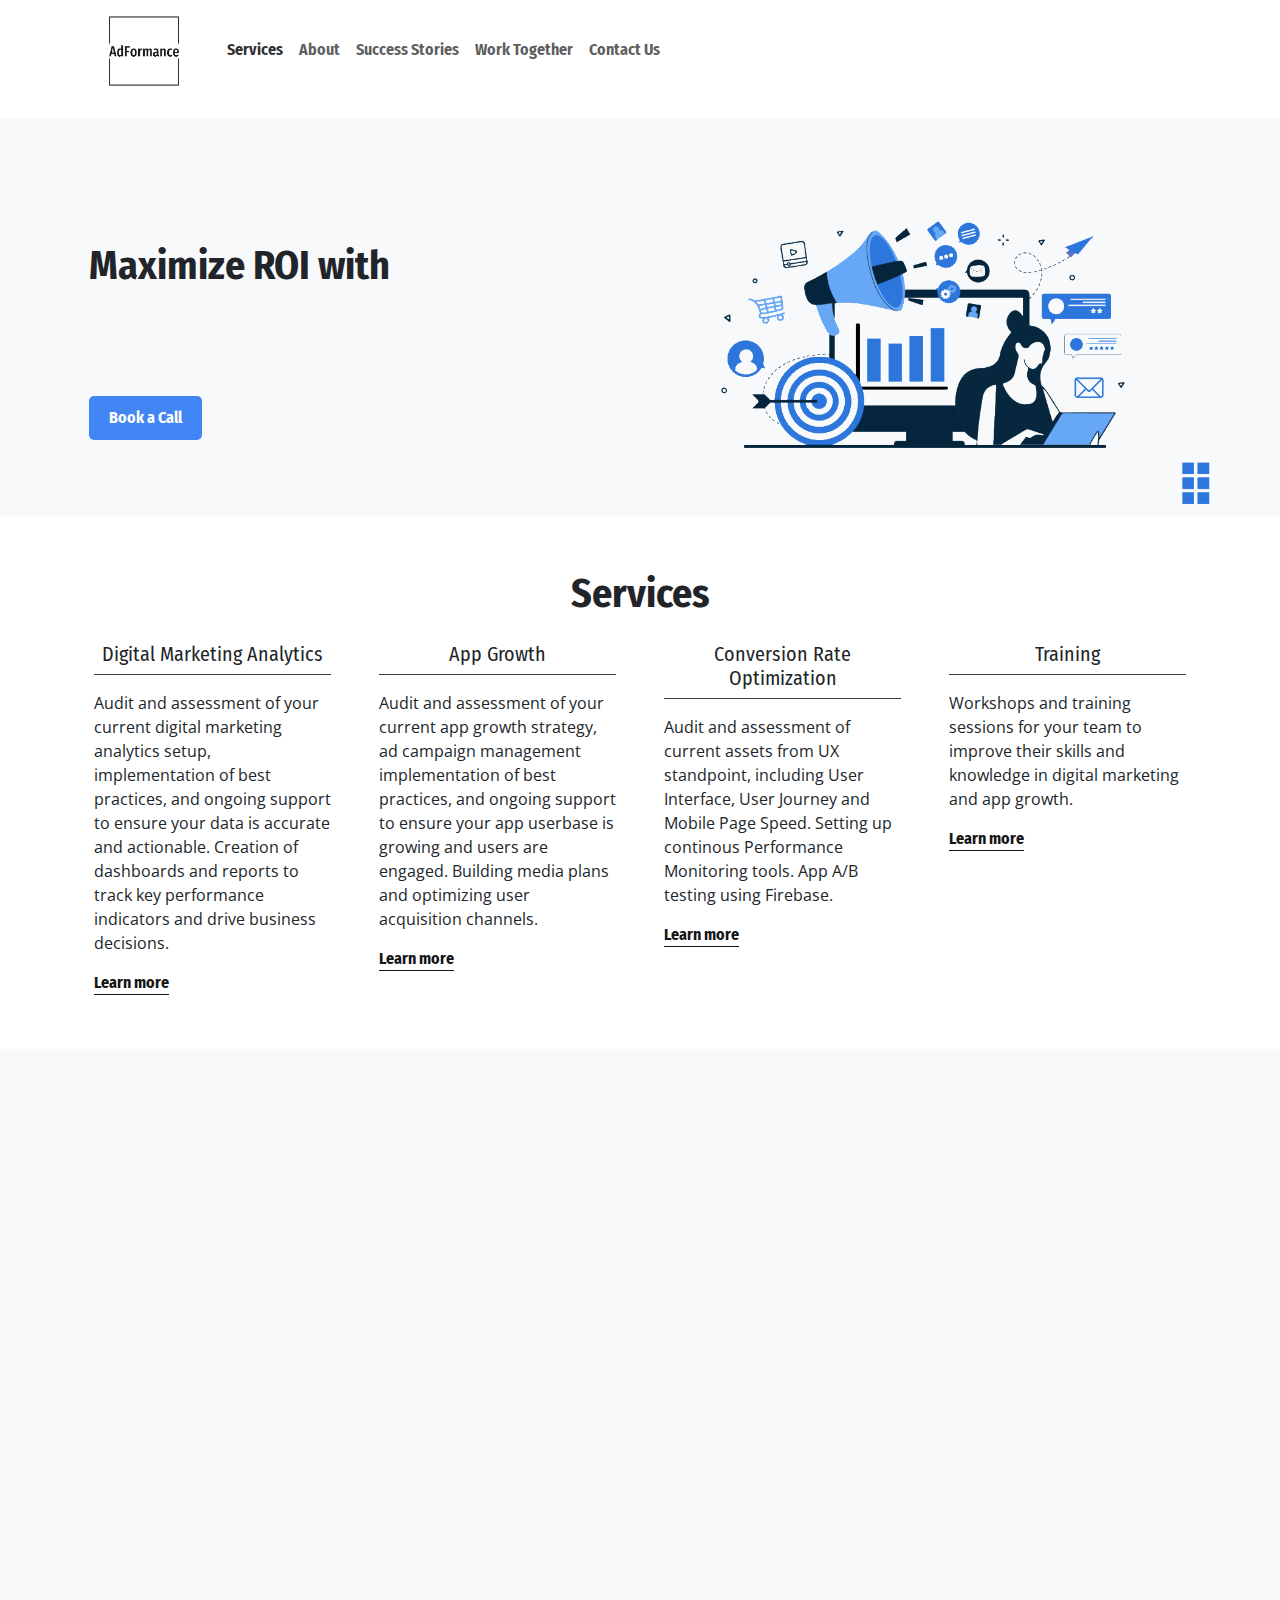
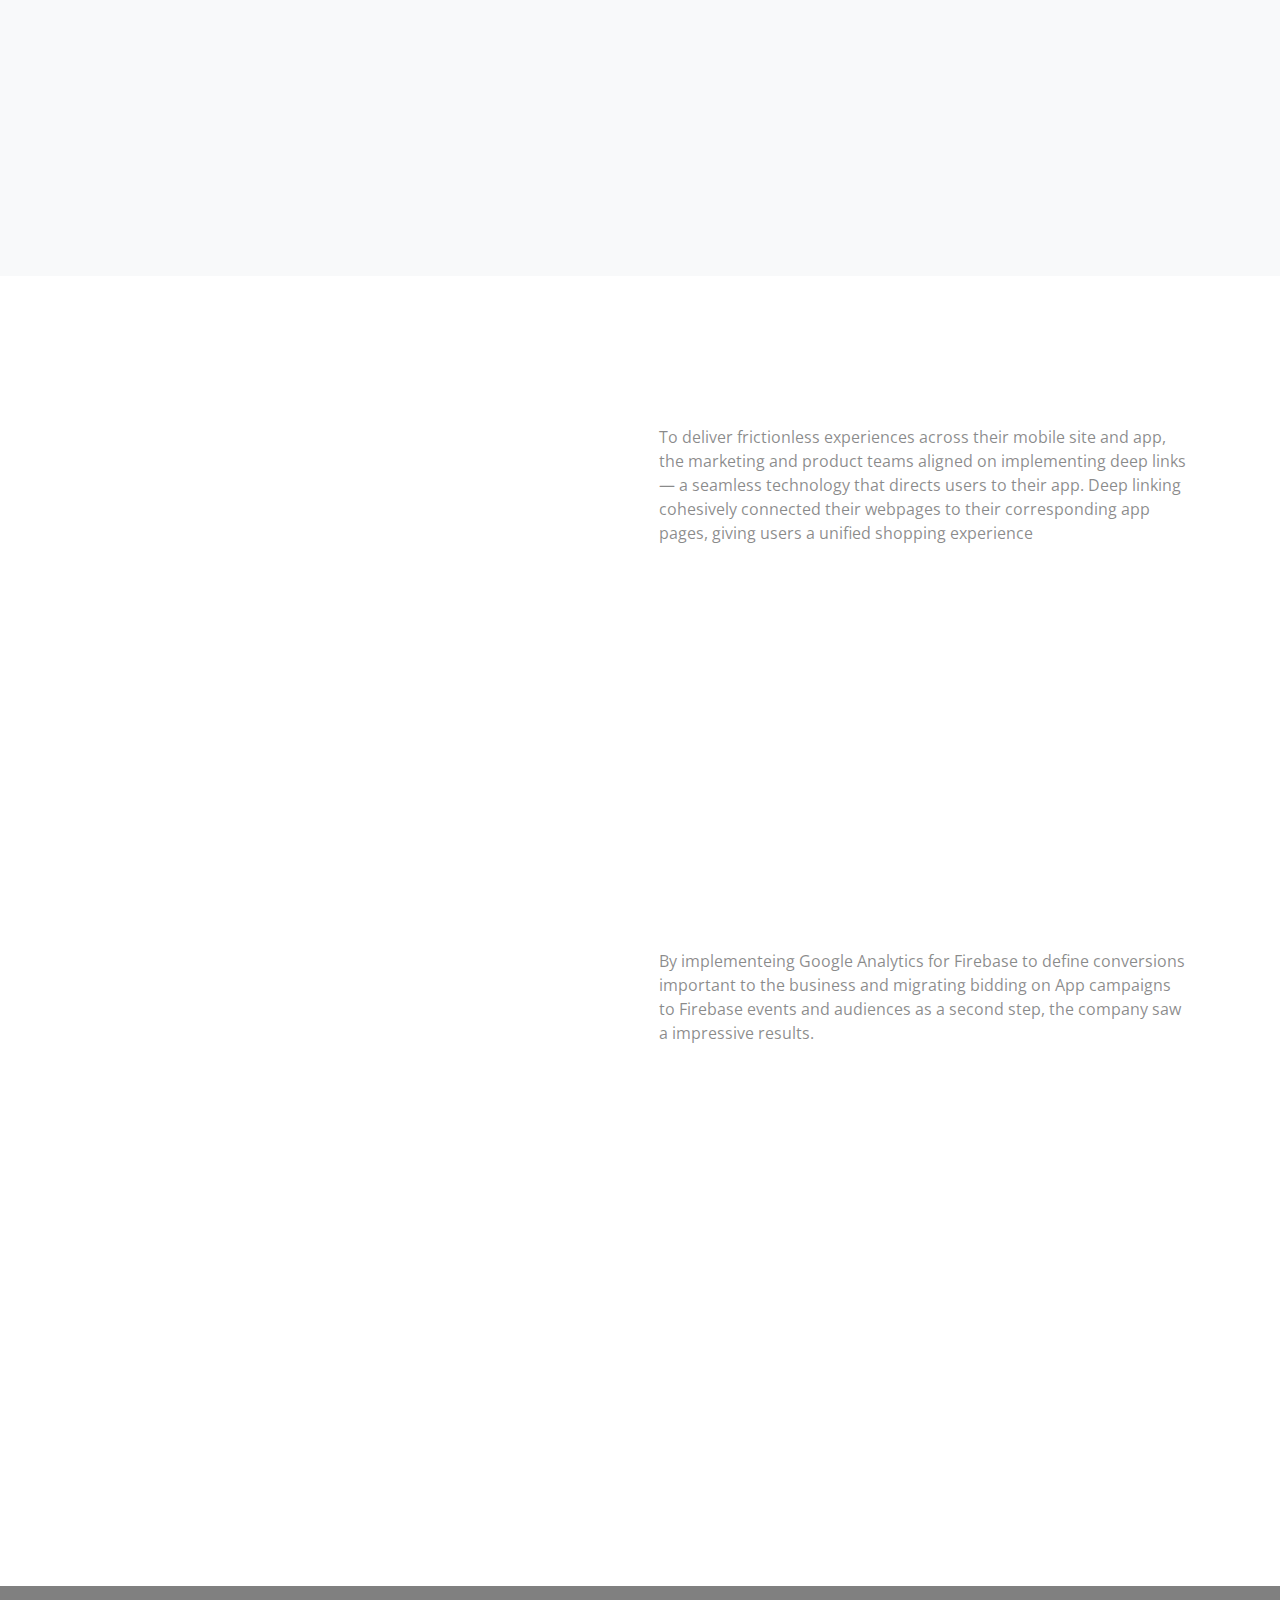
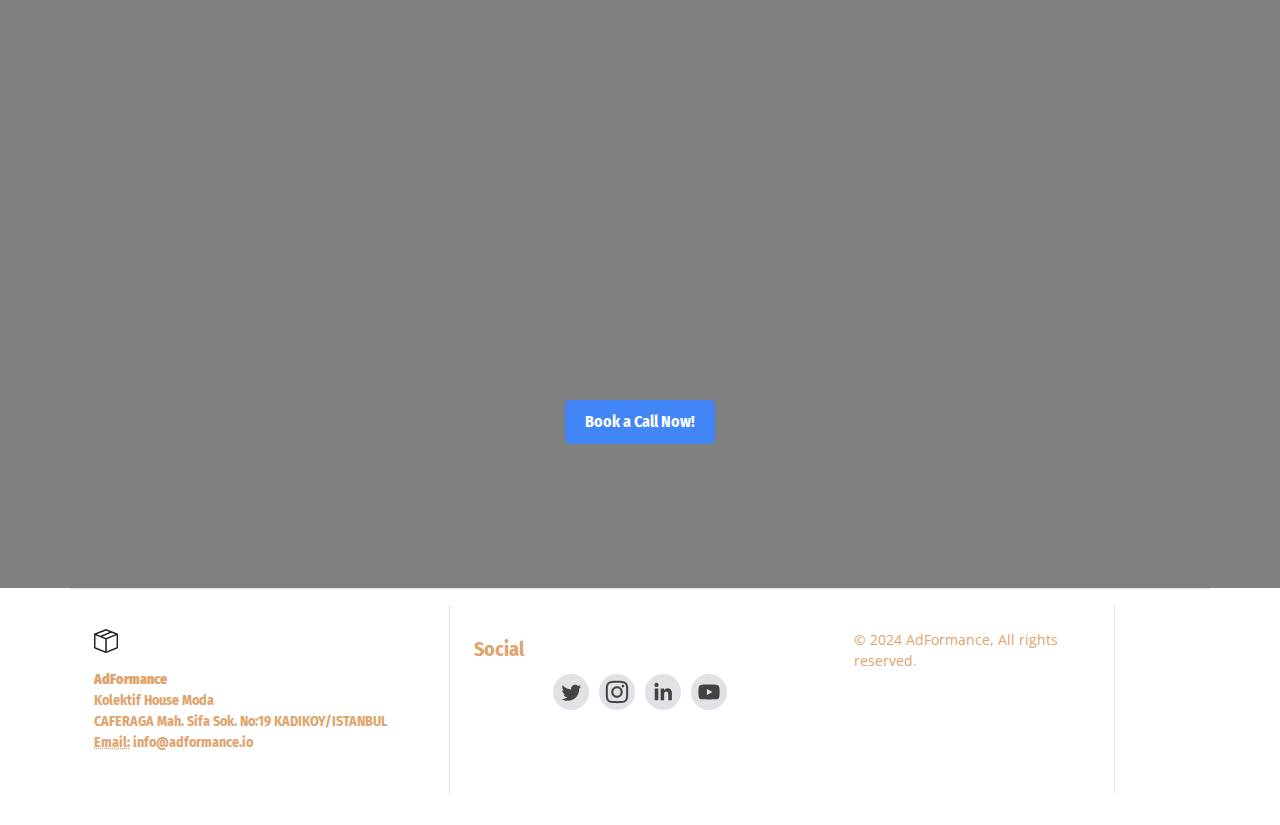
==== commit b1282bdf: "alt text added to images" ====
--- a/index.html
+++ b/index.html
@@ -25,7 +25,6 @@
   <link rel="icon" type="image/png" sizes="16x16" href="img/adformance-favicon-color.png">
   <link rel="icon" type="image/png" sizes="96x96" href="img/adformance-favicon-color.png">
   <meta name="author" content="Ugur Bilen">
-  <meta name="generator" content="Eleventy v2.0.0">
   <meta name="HandheldFriendly" content="true">
   <title>AdFormance Home Page</title>
   <link rel="stylesheet" href="css/theme.min.css">
@@ -378,7 +377,7 @@
 
           <div class="col-lg-6 d-flex align-items-center">
             <div class="shadow ratio ratio-16x9 rounded bg-cover bp-center w-100" data-aos="fade-left"
-              style="background-image: url(img/dublin_photo.jpg);--bs-aspect-ratio: 50%;">
+              style="background-image: url(img/dublin_photo.jpg);--bs-aspect-ratio: 50%;" alt="dublin photo">
             </div>
           </div>
 
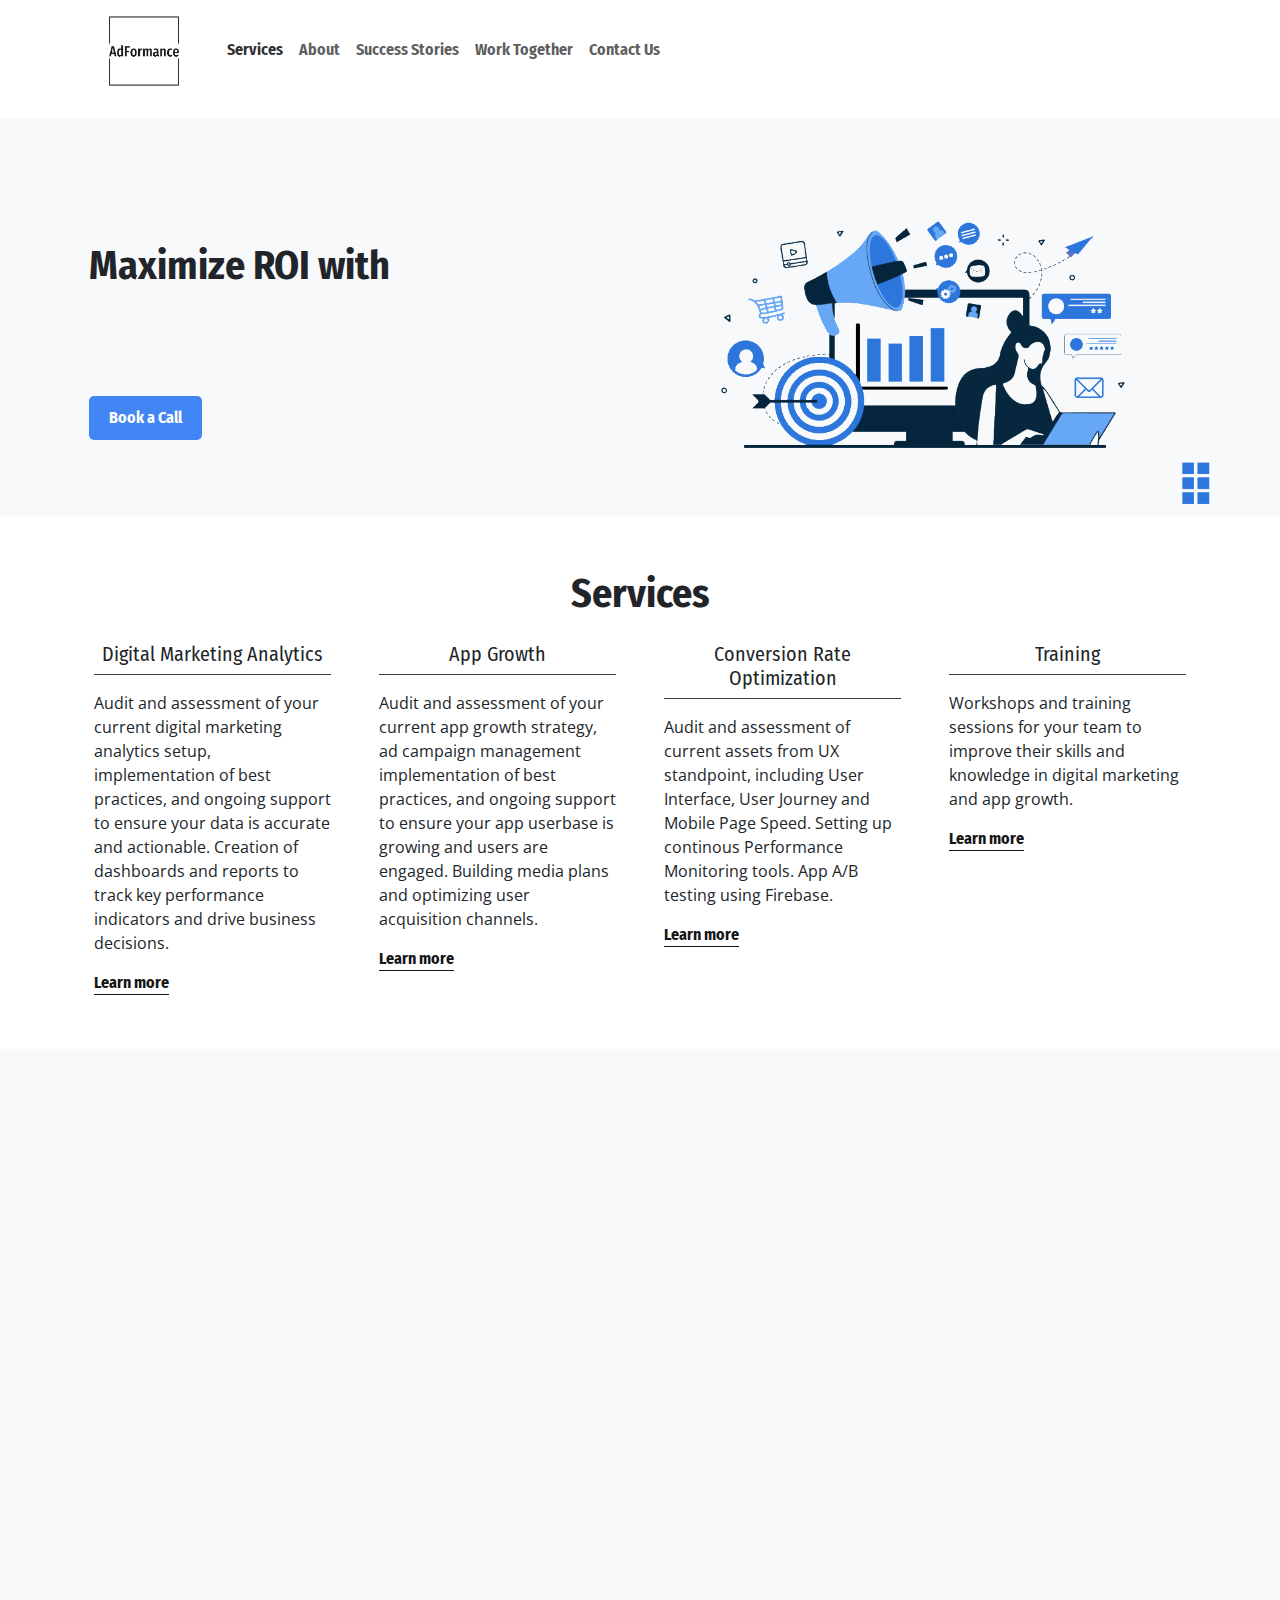
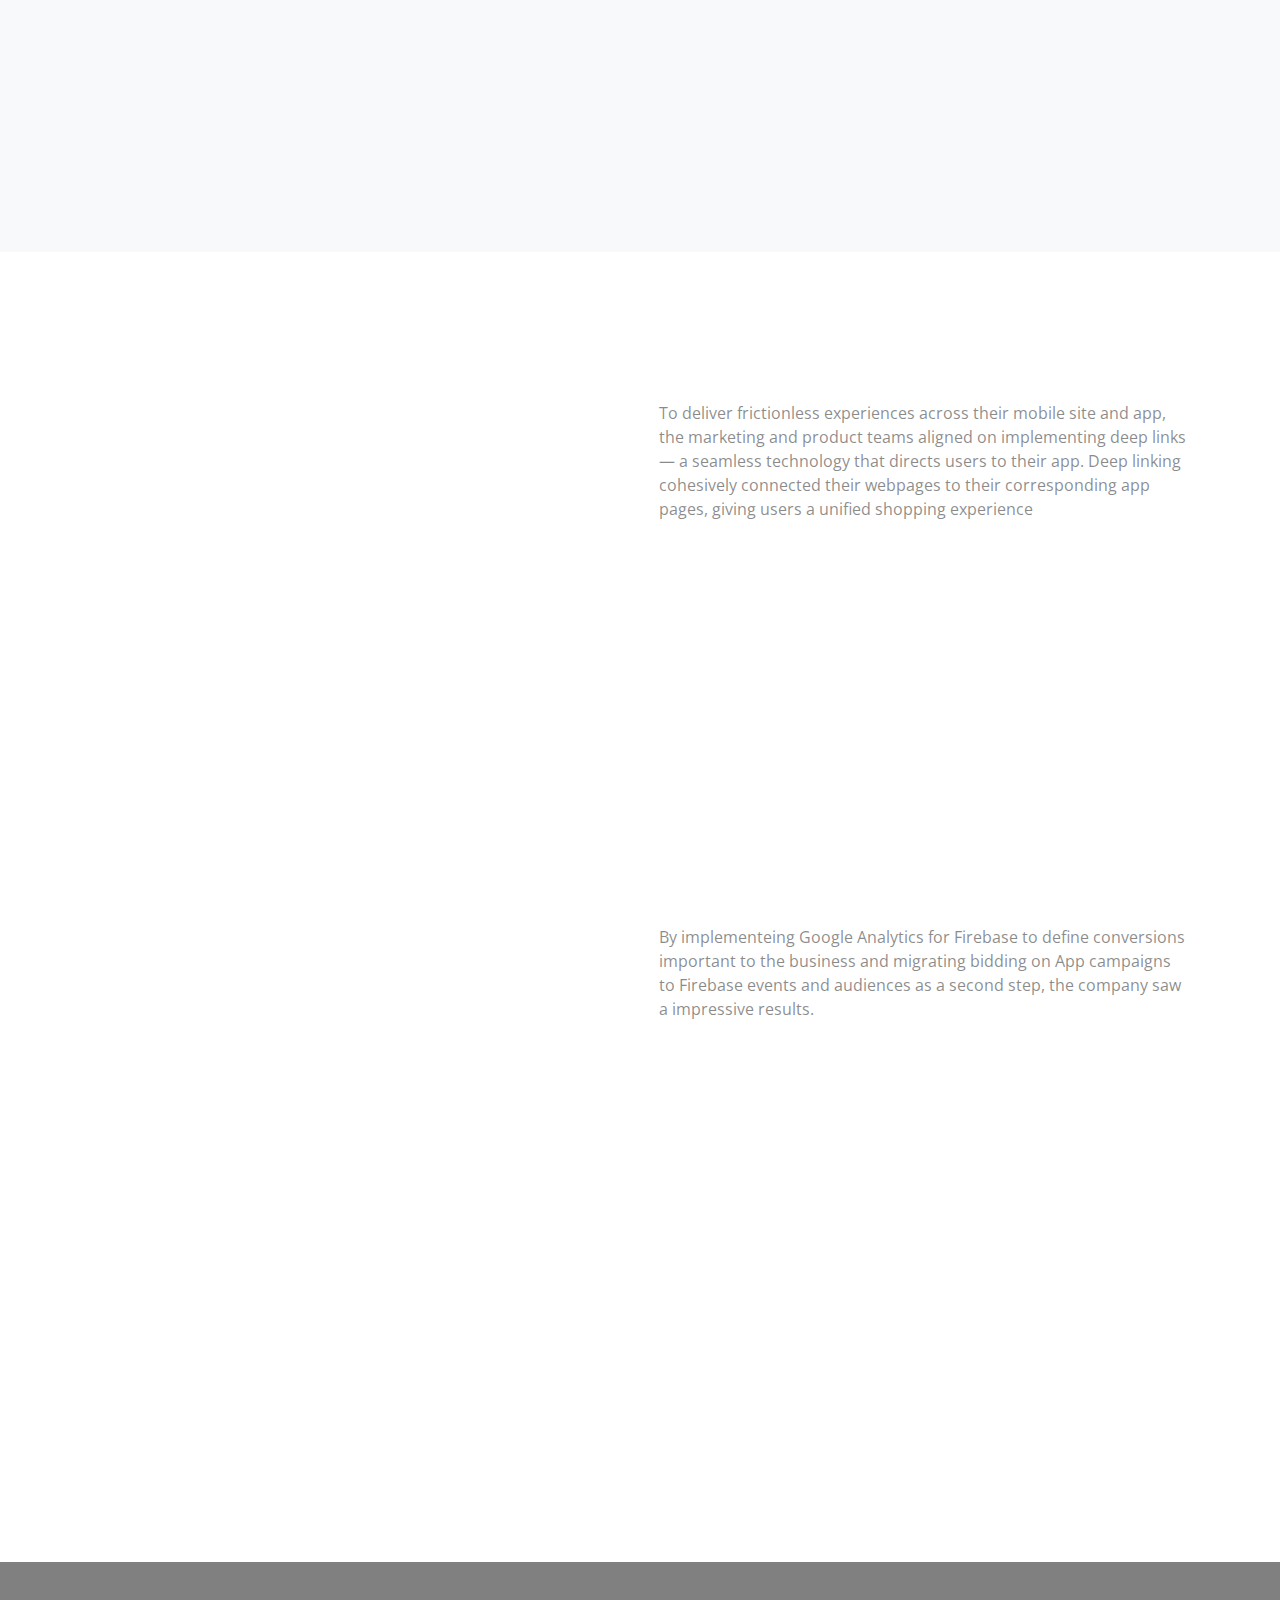
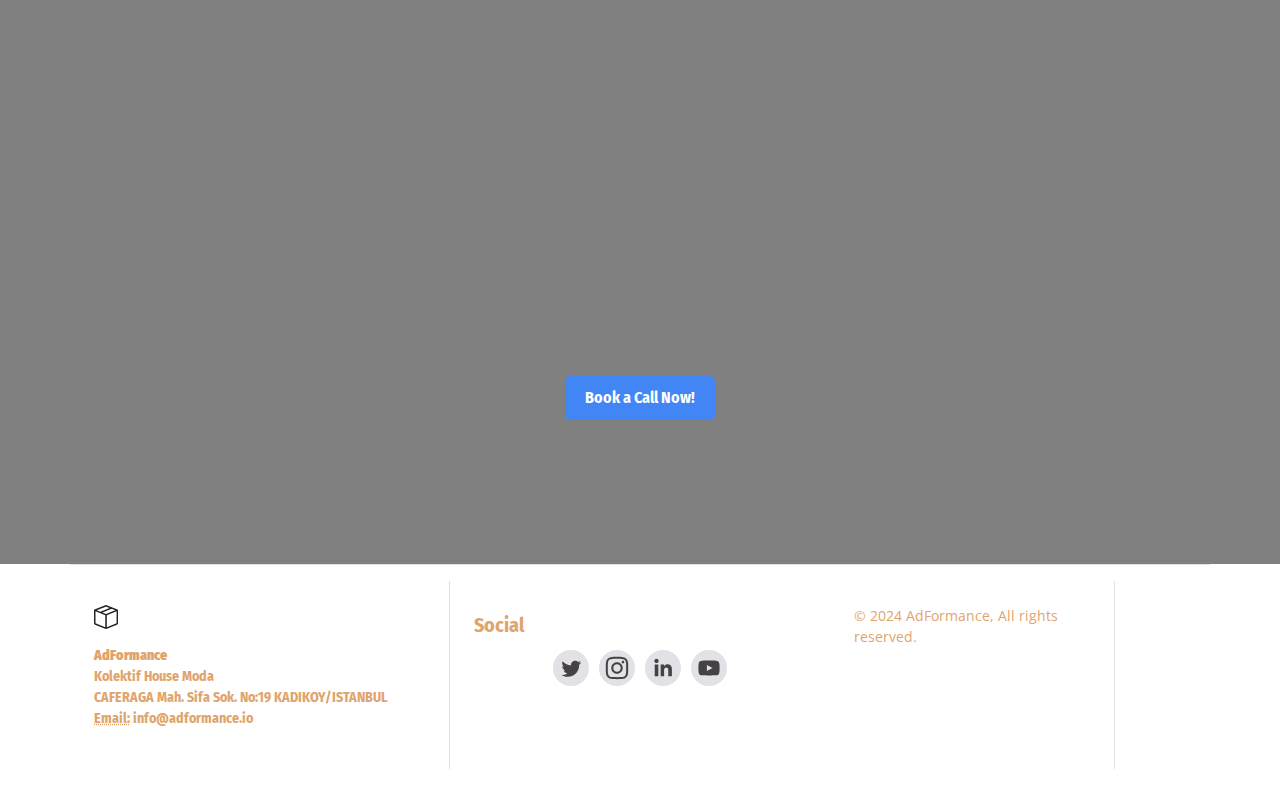
==== commit 5d282164: "not important" ====
--- a/index.html
+++ b/index.html
@@ -15,8 +15,6 @@
 
   <link rel="preconnect" href="https://fonts.googleapis.com">
   <link rel="preconnect" href="https://fonts.gstatic.com" crossorigin>
-
-
   <meta charset="utf-8">
   <meta name="viewport" content="width=device-width,initial-scale=1,shrink-to-fit=yes">
   <meta name="description" content="Adformance Marketing Analytics and App Growth">
@@ -28,22 +26,9 @@
   <meta name="HandheldFriendly" content="true">
   <title>AdFormance Home Page</title>
   <link rel="stylesheet" href="css/theme.min.css">
-  <!--<link href="https://fonts.googleapis.com/css2?family=Roboto:wght@300;400&display=swap" rel="stylesheet">-->
 
   <link href="https://fonts.googleapis.com/css2?family=Fira+Sans+Condensed:wght@700&display=swap" rel="stylesheet">
   <link href="https://fonts.googleapis.com/css2?family=Open+Sans:wght@300;400&display=swap" rel="stylesheet">
-  <!--
-  <style>
-    @font-face {
-      font-family: 'Fira Sans';
-      font-style: normal;
-      font-weight: 700;
-      font-display: swap;
-      src: local(''),
-        url('./fonts/FiraSans-Bold.woff2') format('woff2'),
-    }
-  </style>-->
-
 
   <style>
     body {
@@ -120,12 +105,18 @@
   <noscript><iframe src="https://www.googletagmanager.com/ns.html?id=GTM-MRZGWMG3" height="0" width="0"
       style="display:none;visibility:hidden"></iframe></noscript>
   <!-- End Google Tag Manager (noscript) -->
+  <script src="js/aos.js"></script>
+  <script>
+    AOS.init({
+      duration: 800, // values from 0 to 3000, with step 50ms
+    });
+  </script>
 
   <nav id="navScroll" class="navbar navbar-expand-lg fixed-top" tabindex="0">
     <div class="container">
       <a class="navbar-brand pe-4 fs-4" href="https://adformance.io">
         <img src="img/adformance-high-resolution-logo-transparent.png" class="logo-img"
-          style="margin-left: 20px; margin-top: 3px; width: 70px; height: 70px;" alt="adformance logo"/>
+          style="margin-left: 20px; margin-top: 3px; width: 70px; height: 70px;" alt="adformance logo" />
       </a>
       <button class="navbar-toggler" type="button" data-bs-toggle="collapse" data-bs-target="#navbarSupportedContent"
         aria-controls="navbarSupportedContent" aria-expanded="false" aria-label="Toggle navigation">
@@ -366,8 +357,7 @@
                 style="font-family: 'Open Sans', Arial, sans-serif; font-size: 16px;">End-to-end services
                 that cover analytics, CRO, and training with proper follow ups.</span>
 
-              • Agility and Impact: <span style="font-family: 'Open Sans', Arial, sans-serif; font-size: 16px;">Fast,
-                hands-on
+              • Agility and Impact: <span style="font-family: 'Open Sans', Arial, sans-serif; font-size: 16px;">Fast, hands-on
                 implementation with continuous optimization.</span>
 
               • Long-Term Partnership: <span
@@ -377,8 +367,11 @@
 
           <div class="col-lg-6 d-flex align-items-center">
             <div class="shadow ratio ratio-16x9 rounded bg-cover bp-center w-100" data-aos="fade-left"
-              style="background-image: url(img/dublin_photo.jpg);--bs-aspect-ratio: 50%;" alt="dublin photo">
-            </div>
+              data-bg="img/dublin_photo.jpg" loading="lazy" style="--bs-aspect-ratio: 50%;" alt="dublin photo">
+            </div>
+            <!--<div class="shadow ratio ratio-16x9 rounded bg-cover bp-center w-100" data-aos="fade-left"
+              style="background-image: url(img/dublin_photo.jpg);--bs-aspect-ratio: 50%;" alt="dublin photo" loading="lazy">
+            </div>-->
           </div>
 
         </div>
@@ -837,10 +830,22 @@
     </div>
   </footer>
   <script src="js/bootstrap.bundle.min.js"></script>
-  <script src="js/aos.js"></script>
+  <!-- Add this script at the end of body -->
   <script>
-    AOS.init({
-      duration: 800, // values from 0 to 3000, with step 50ms
+    document.addEventListener("DOMContentLoaded", function () {
+      const lazyBackgrounds = document.querySelectorAll("[data-bg]");
+
+      const imageObserver = new IntersectionObserver((entries, observer) => {
+        entries.forEach(entry => {
+          if (entry.isIntersecting) {
+            const img = entry.target;
+            img.style.backgroundImage = `url(${img.dataset.bg})`;
+            observer.unobserve(img);
+          }
+        });
+      });
+
+      lazyBackgrounds.forEach(img => imageObserver.observe(img));
     });
   </script>
 
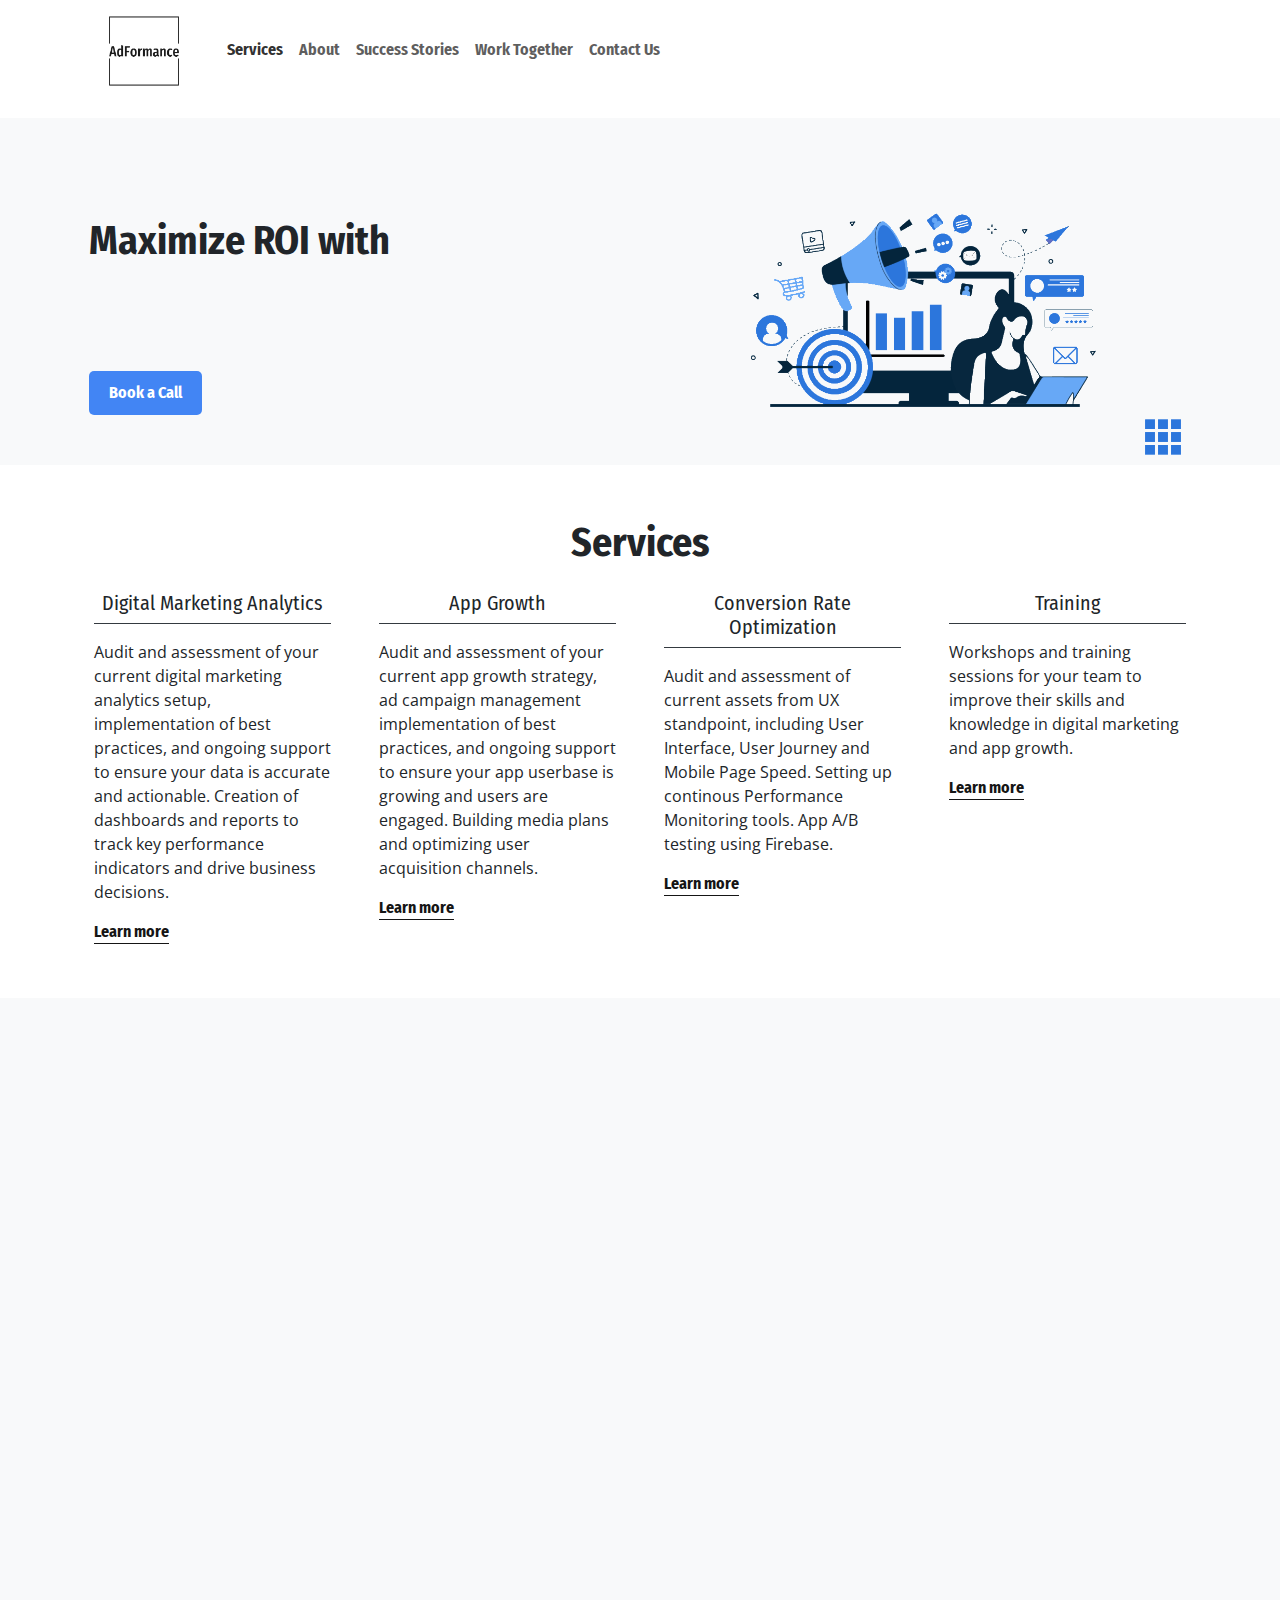
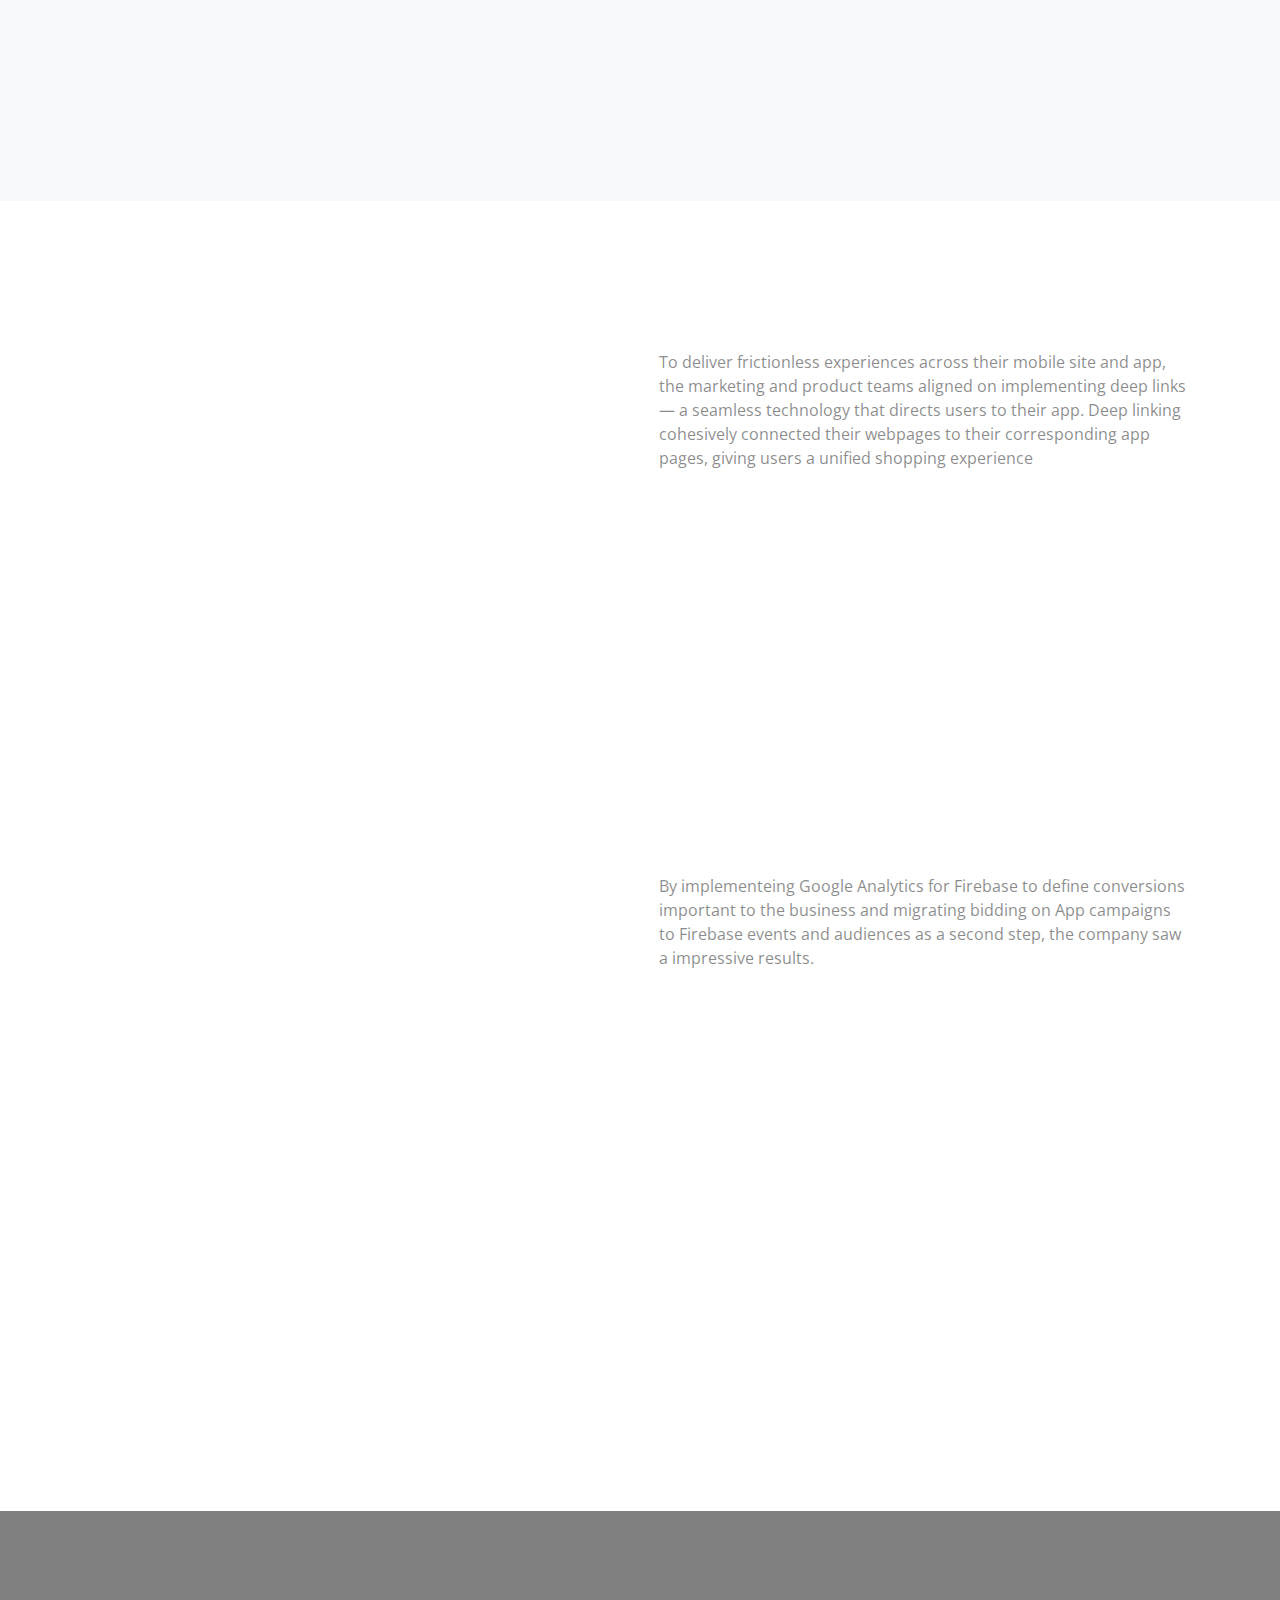
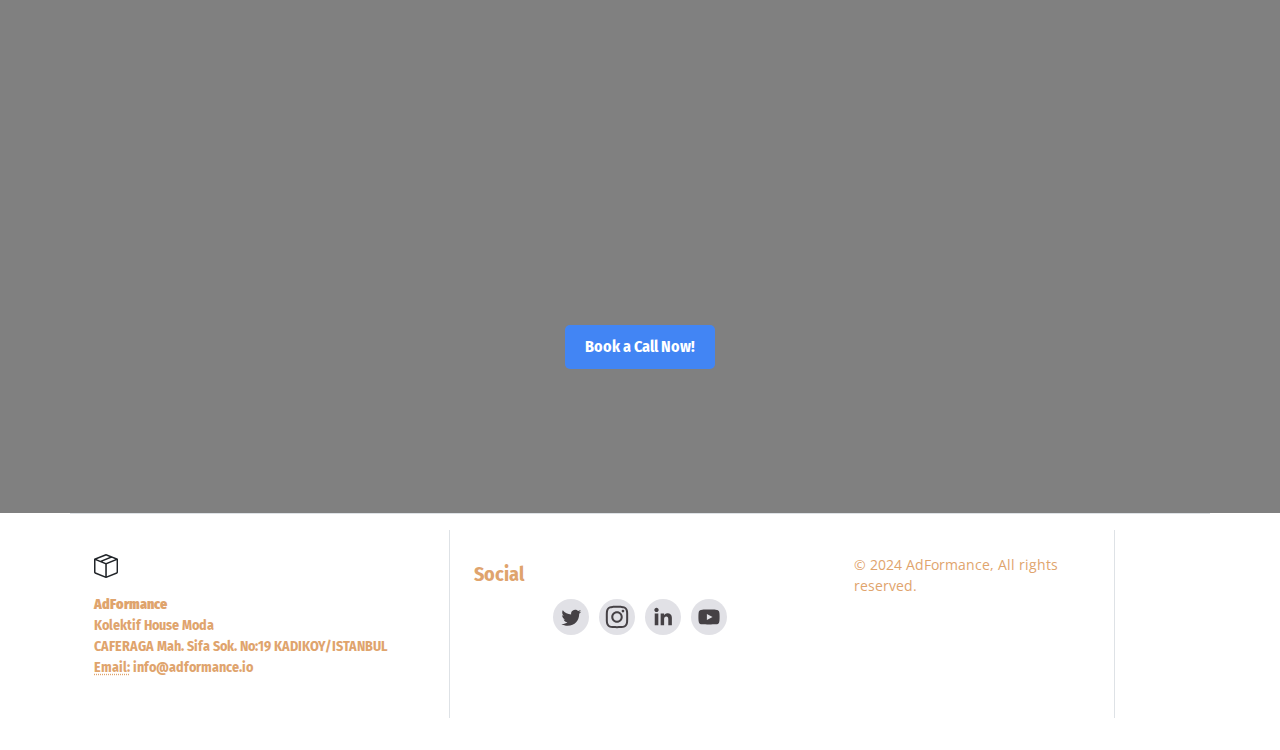
==== commit 8a4e0541: "bg hero image changed to img element" ====
--- a/index.html
+++ b/index.html
@@ -273,9 +273,10 @@
             </div>
           </div>
           <!-- Image column -->
-          <div class="col-12 col-lg-6 bg-cover" data-aos="fade-left"
-            style="background-image: url(img/Transparent_image.png); min-height: 350px;" alt="hero image"></div>
-        </div>
+            <div class="col-12 col-lg-6" data-aos="fade-left">
+            <img src="img/Transparent_image.png" alt="Transparent image" style="width: 100%; max-height: 350px; object-fit: cover;">
+            </div>
+          </div>
       </div>
     </div>
 
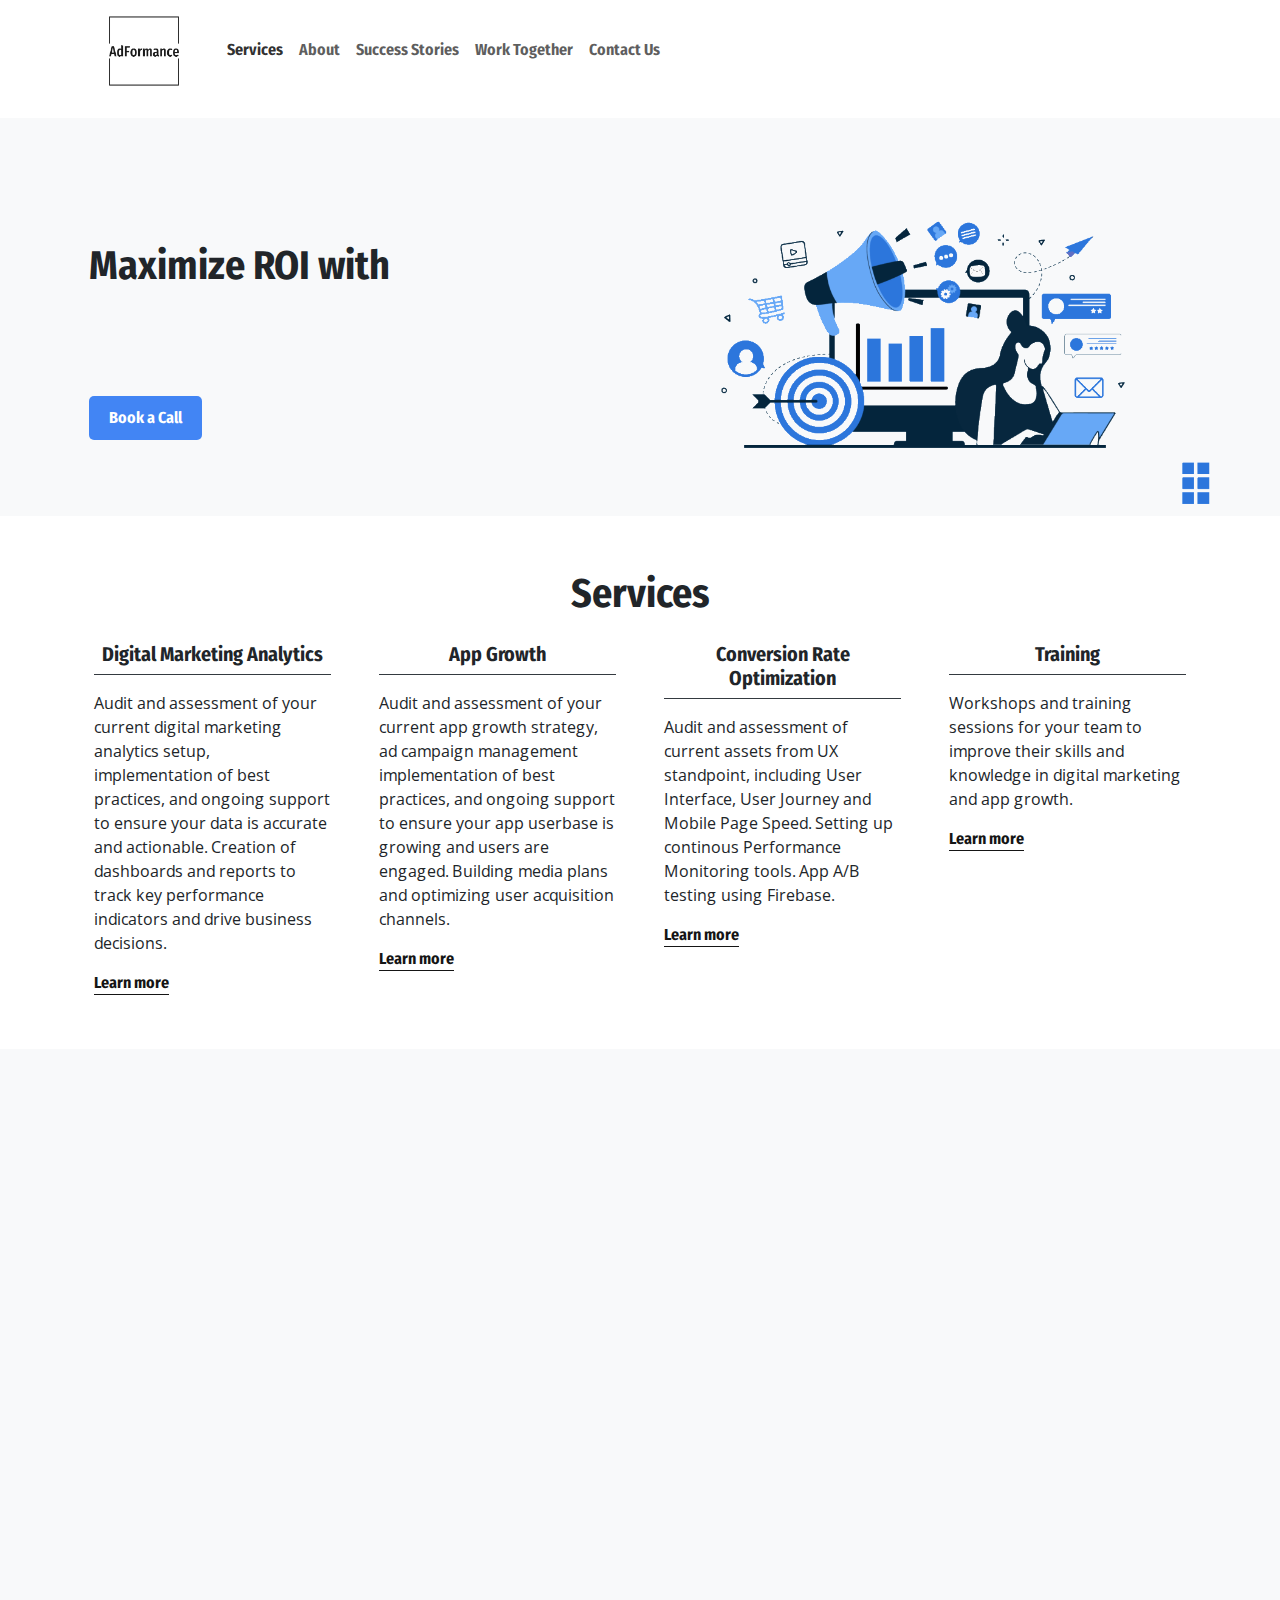
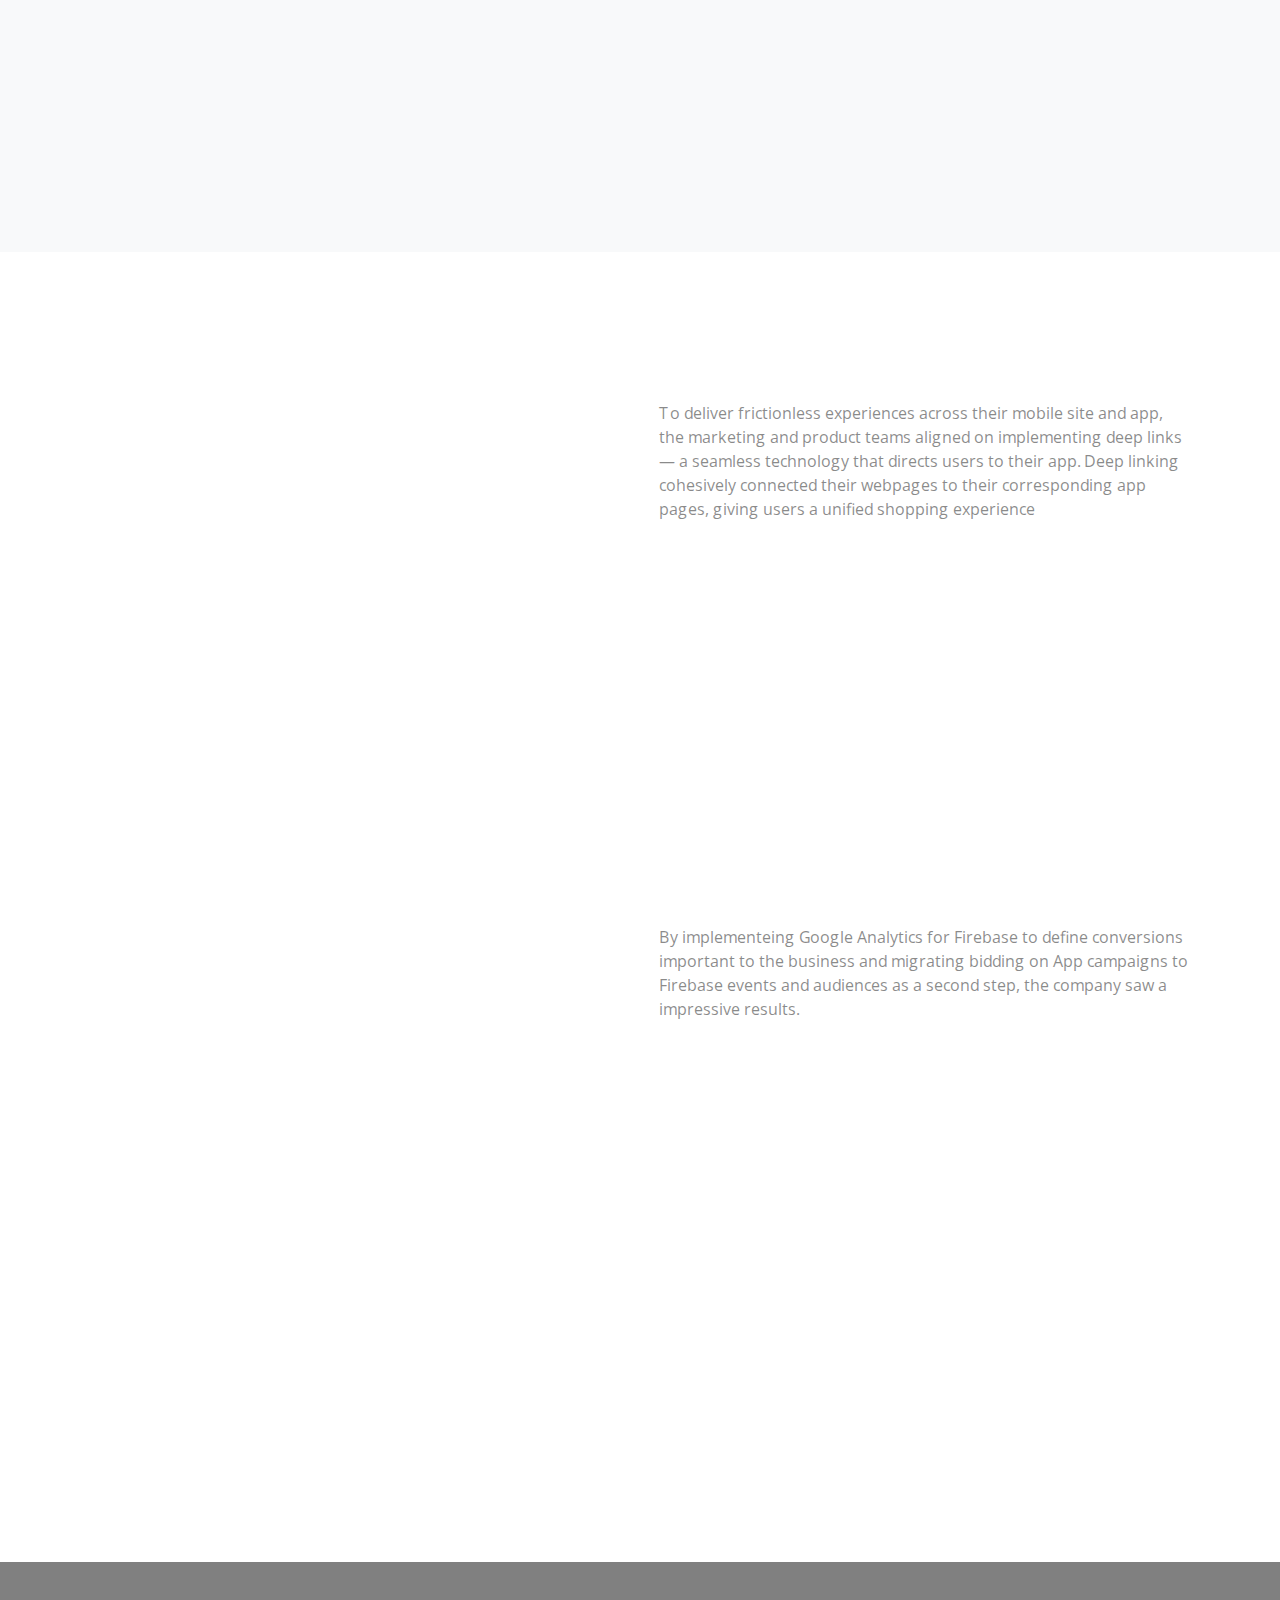
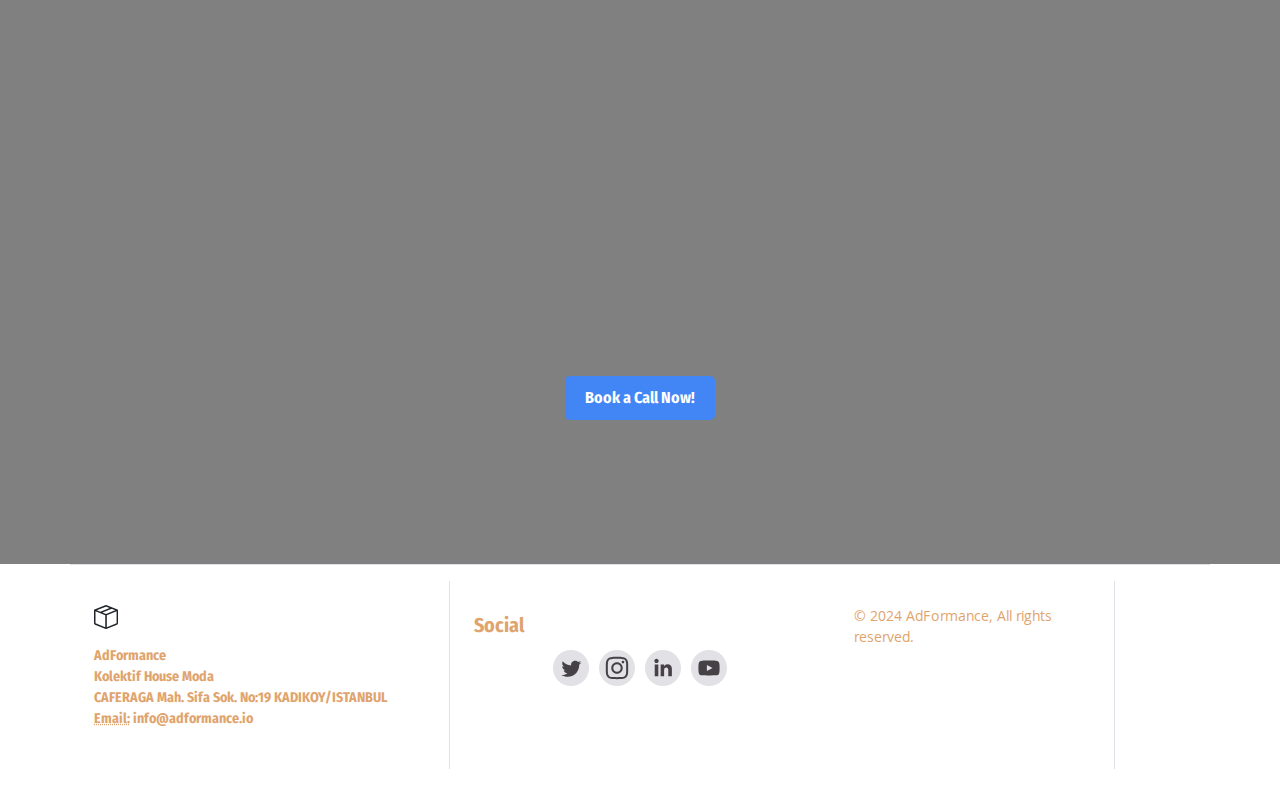
==== commit 840ff642: "font files localized" ====
--- a/index.html
+++ b/index.html
@@ -27,8 +27,32 @@
   <title>AdFormance Home Page</title>
   <link rel="stylesheet" href="css/theme.min.css">
 
-  <link href="https://fonts.googleapis.com/css2?family=Fira+Sans+Condensed:wght@700&display=swap" rel="stylesheet">
-  <link href="https://fonts.googleapis.com/css2?family=Open+Sans:wght@300;400&display=swap" rel="stylesheet">
+  <style>
+  @font-face {
+    font-family: 'Fira Sans Condensed';
+    font-style: normal;
+    font-weight: 700;
+    src: url('fonts/FiraSansCondensed-Bold.woff2') format('woff2'),
+         url('fonts/FiraSansCondensed-Bold.woff') format('woff');
+  }
+  </style>
+  <style>
+    @font-face {
+      font-family: 'Open Sans';
+      font-style: normal;
+      font-weight: 300;
+      src: url('fonts/OpenSans-Light.woff2') format('woff2'),
+           url('fonts/OpenSans-Light.woff') format('woff');
+    }
+
+    @font-face {
+      font-family: 'Open Sans'; 
+      font-style: normal;
+      font-weight: 400;
+      src: url('fonts/OpenSans-Regular.woff2') format('woff2'),
+           url('fonts/OpenSans-Regular.woff') format('woff');
+    }
+  </style>
 
   <style>
     body {
@@ -272,10 +296,14 @@
               </a>
             </div>
           </div>
-          <!-- Image column -->
+          <!-- Image column 
             <div class="col-12 col-lg-6" data-aos="fade-left">
             <img src="img/Transparent_image.png" alt="Transparent image" style="width: 100%; max-height: 350px; object-fit: cover;">
-            </div>
+            -->
+            <div class="col-12 col-lg-6 bg-cover" data-aos="fade-left"
+            style="background-image: url(img/Transparent_image.png); min-height: 350px;" alt="hero image"></div>
+
+          </div>
           </div>
       </div>
     </div>
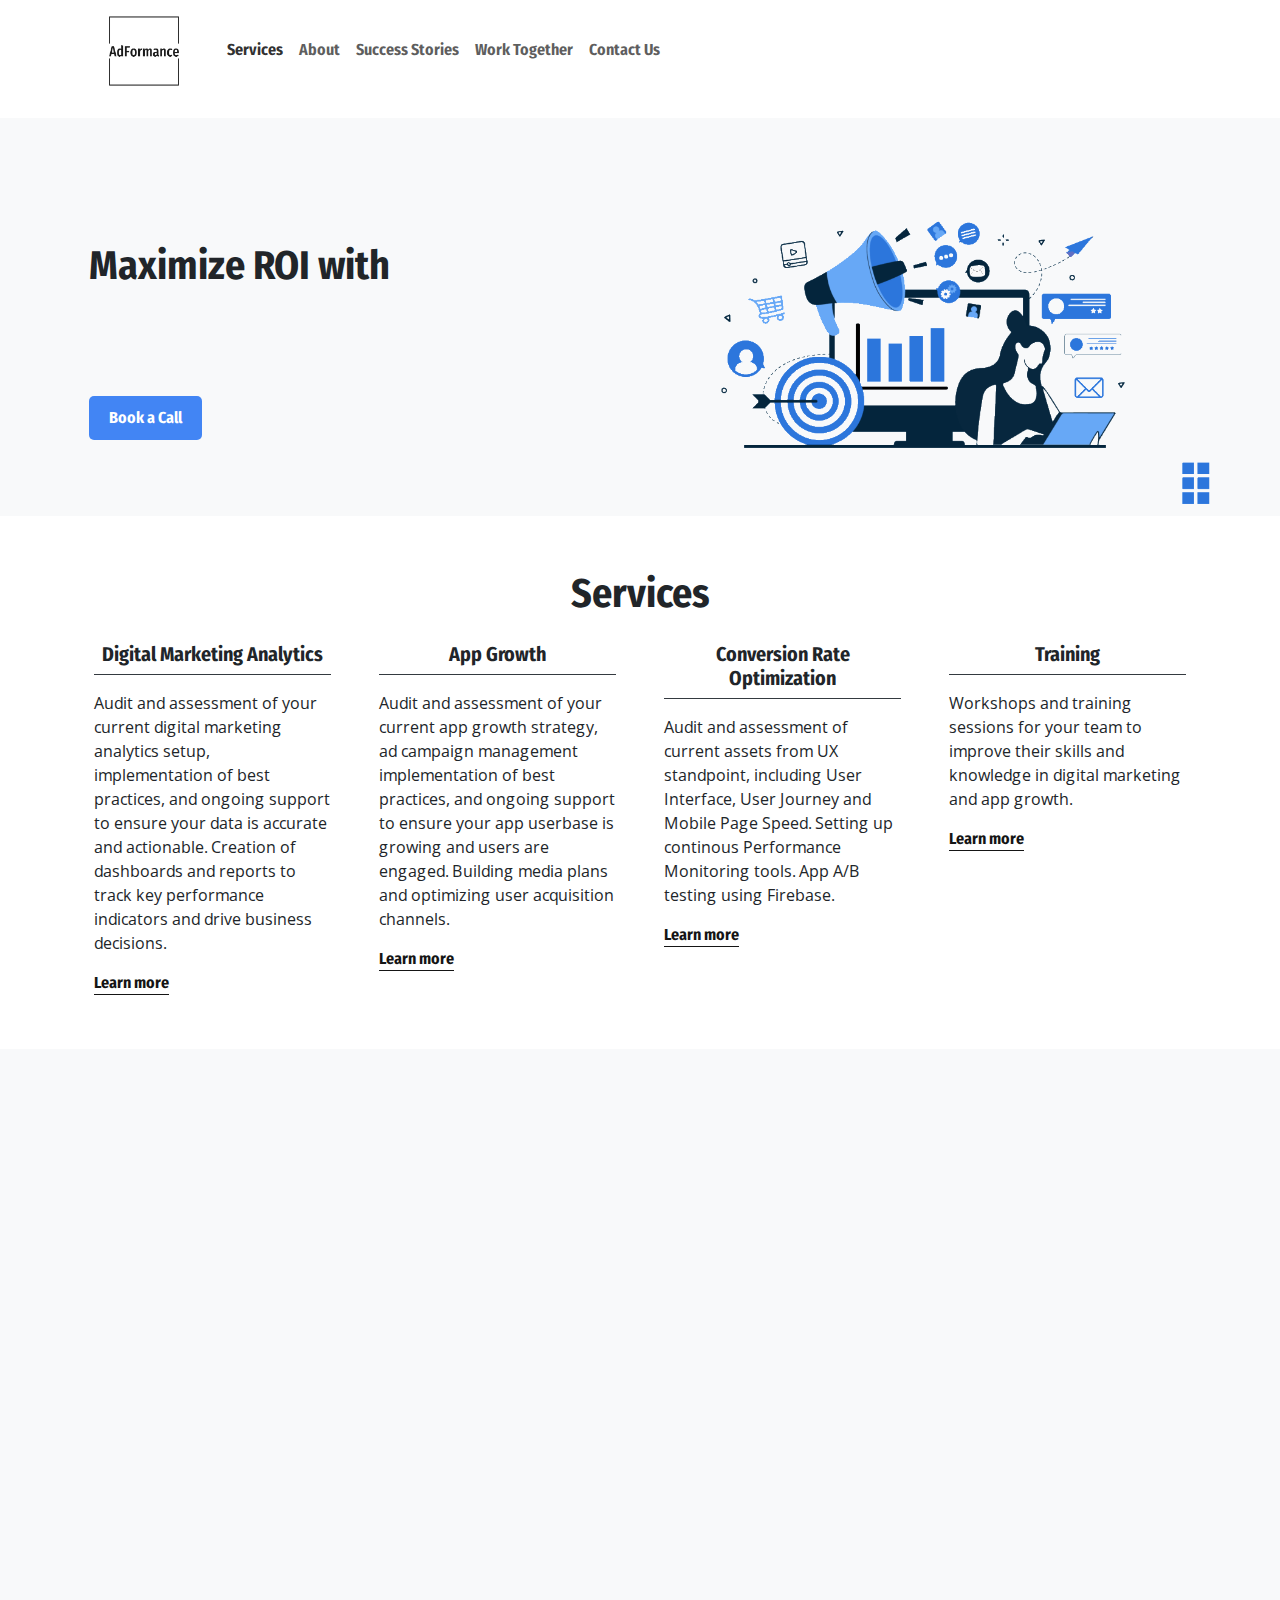
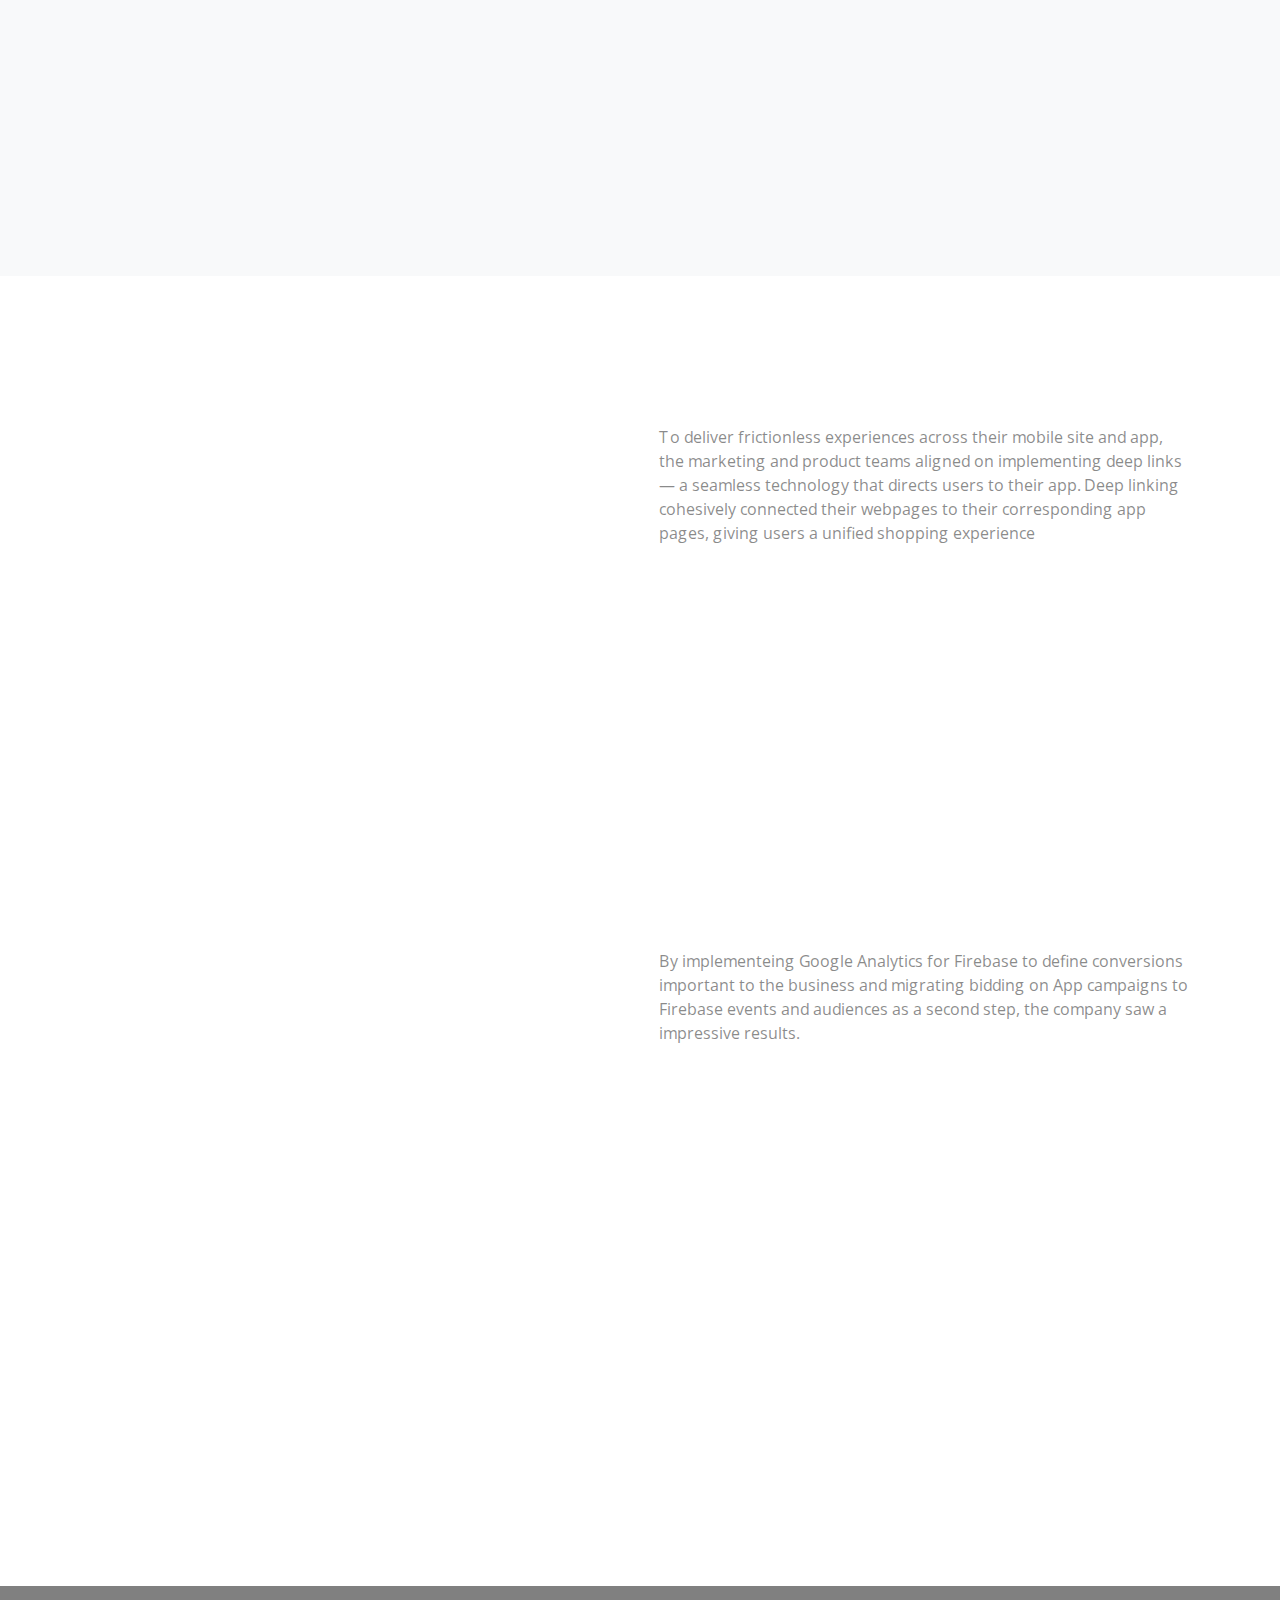
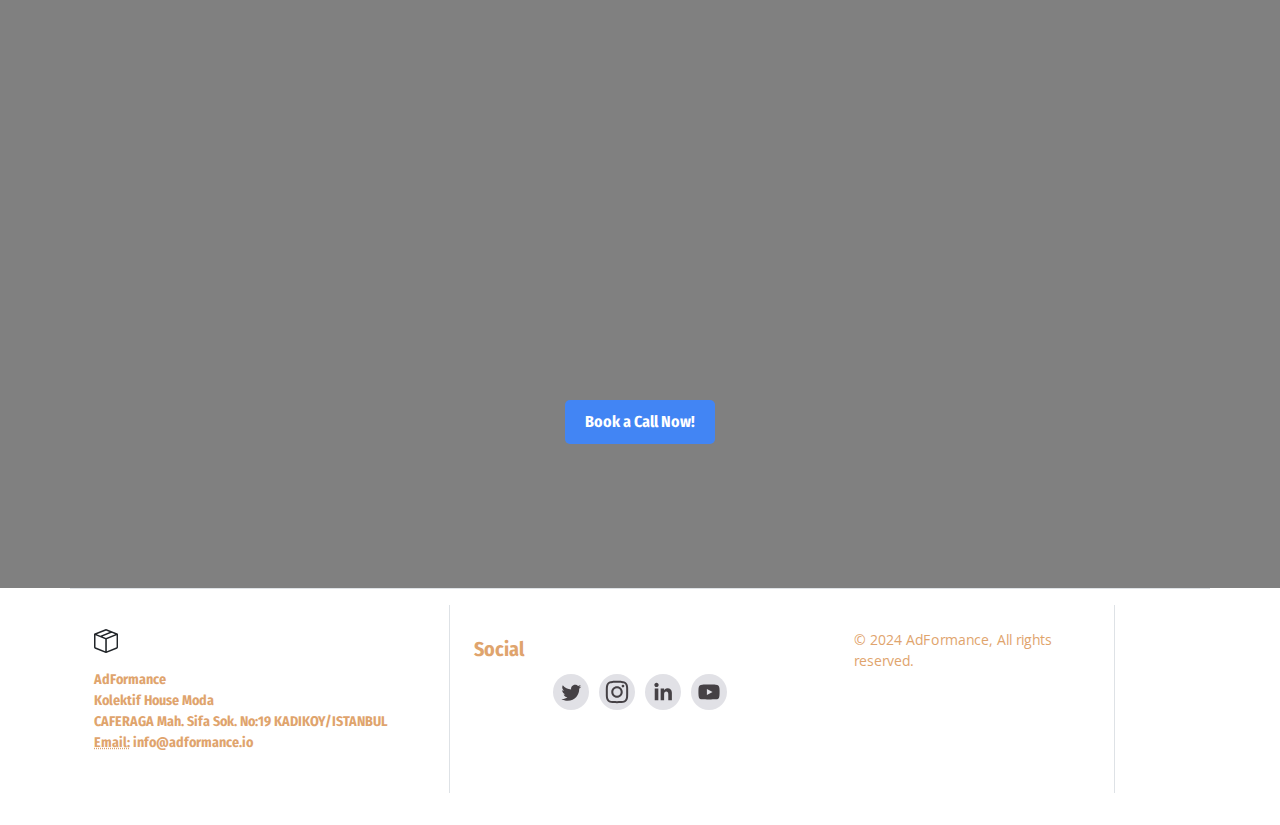
==== commit a2eb8433: "reverted back to hero image due to page load performance" ====
--- a/index.html
+++ b/index.html
@@ -28,13 +28,13 @@
   <link rel="stylesheet" href="css/theme.min.css">
 
   <style>
-  @font-face {
-    font-family: 'Fira Sans Condensed';
-    font-style: normal;
-    font-weight: 700;
-    src: url('fonts/FiraSansCondensed-Bold.woff2') format('woff2'),
-         url('fonts/FiraSansCondensed-Bold.woff') format('woff');
-  }
+    @font-face {
+      font-family: 'Fira Sans Condensed';
+      font-style: normal;
+      font-weight: 700;
+      src: url('fonts/FiraSansCondensed-Bold.woff2') format('woff2'),
+        url('fonts/FiraSansCondensed-Bold.woff') format('woff');
+    }
   </style>
   <style>
     @font-face {
@@ -42,15 +42,15 @@
       font-style: normal;
       font-weight: 300;
       src: url('fonts/OpenSans-Light.woff2') format('woff2'),
-           url('fonts/OpenSans-Light.woff') format('woff');
+        url('fonts/OpenSans-Light.woff') format('woff');
     }
 
     @font-face {
-      font-family: 'Open Sans'; 
+      font-family: 'Open Sans';
       font-style: normal;
       font-weight: 400;
       src: url('fonts/OpenSans-Regular.woff2') format('woff2'),
-           url('fonts/OpenSans-Regular.woff') format('woff');
+        url('fonts/OpenSans-Regular.woff') format('woff');
     }
   </style>
 
@@ -296,15 +296,16 @@
               </a>
             </div>
           </div>
-          <!-- Image column 
-            <div class="col-12 col-lg-6" data-aos="fade-left">
-            <img src="img/Transparent_image.png" alt="Transparent image" style="width: 100%; max-height: 350px; object-fit: cover;">
-            -->
+<!-- 
+          <div class="col-12 col-lg-6" data-aos="fade-left">
+            <img src="img/Transparent_image.webp" alt="Transparent image"
+              style="width: 100%; max-height: 350px; object-fit: cover;"  loading="eager">
+            Image column -->       
             <div class="col-12 col-lg-6 bg-cover" data-aos="fade-left"
-            style="background-image: url(img/Transparent_image.png); min-height: 350px;" alt="hero image"></div>
-
-          </div>
-          </div>
+            style="background-image: url(img/Transparent_image.webp); min-height: 350px;"></div>
+
+          </div>
+        </div>
       </div>
     </div>
 
@@ -386,7 +387,8 @@
                 style="font-family: 'Open Sans', Arial, sans-serif; font-size: 16px;">End-to-end services
                 that cover analytics, CRO, and training with proper follow ups.</span>
 
-              • Agility and Impact: <span style="font-family: 'Open Sans', Arial, sans-serif; font-size: 16px;">Fast, hands-on
+              • Agility and Impact: <span style="font-family: 'Open Sans', Arial, sans-serif; font-size: 16px;">Fast,
+                hands-on
                 implementation with continuous optimization.</span>
 
               • Long-Term Partnership: <span
@@ -396,7 +398,7 @@
 
           <div class="col-lg-6 d-flex align-items-center">
             <div class="shadow ratio ratio-16x9 rounded bg-cover bp-center w-100" data-aos="fade-left"
-              data-bg="img/dublin_photo.jpg" loading="lazy" style="--bs-aspect-ratio: 50%;" alt="dublin photo">
+              data-bg="img/dublin_photo.webp" loading="lazy" style="--bs-aspect-ratio: 50%;" alt="dublin photo">
             </div>
             <!--<div class="shadow ratio ratio-16x9 rounded bg-cover bp-center w-100" data-aos="fade-left"
               style="background-image: url(img/dublin_photo.jpg);--bs-aspect-ratio: 50%;" alt="dublin photo" loading="lazy">
